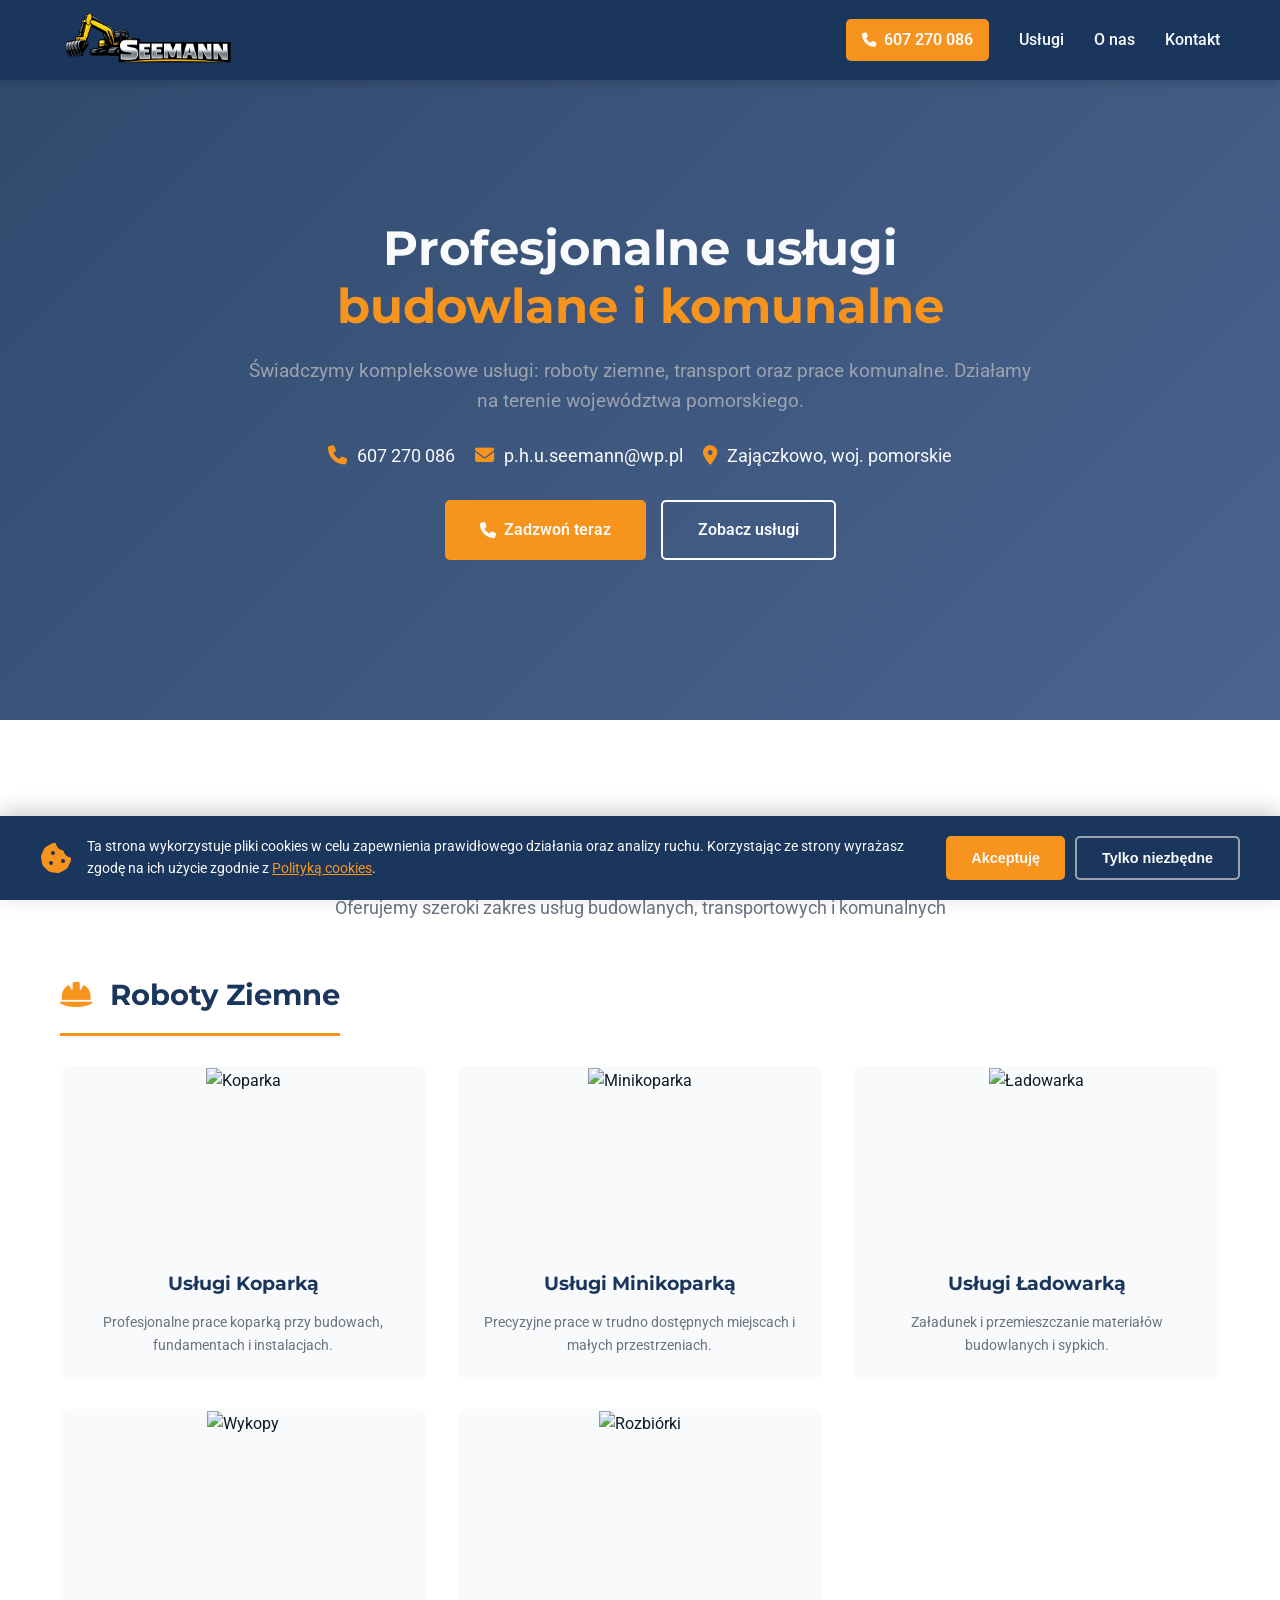
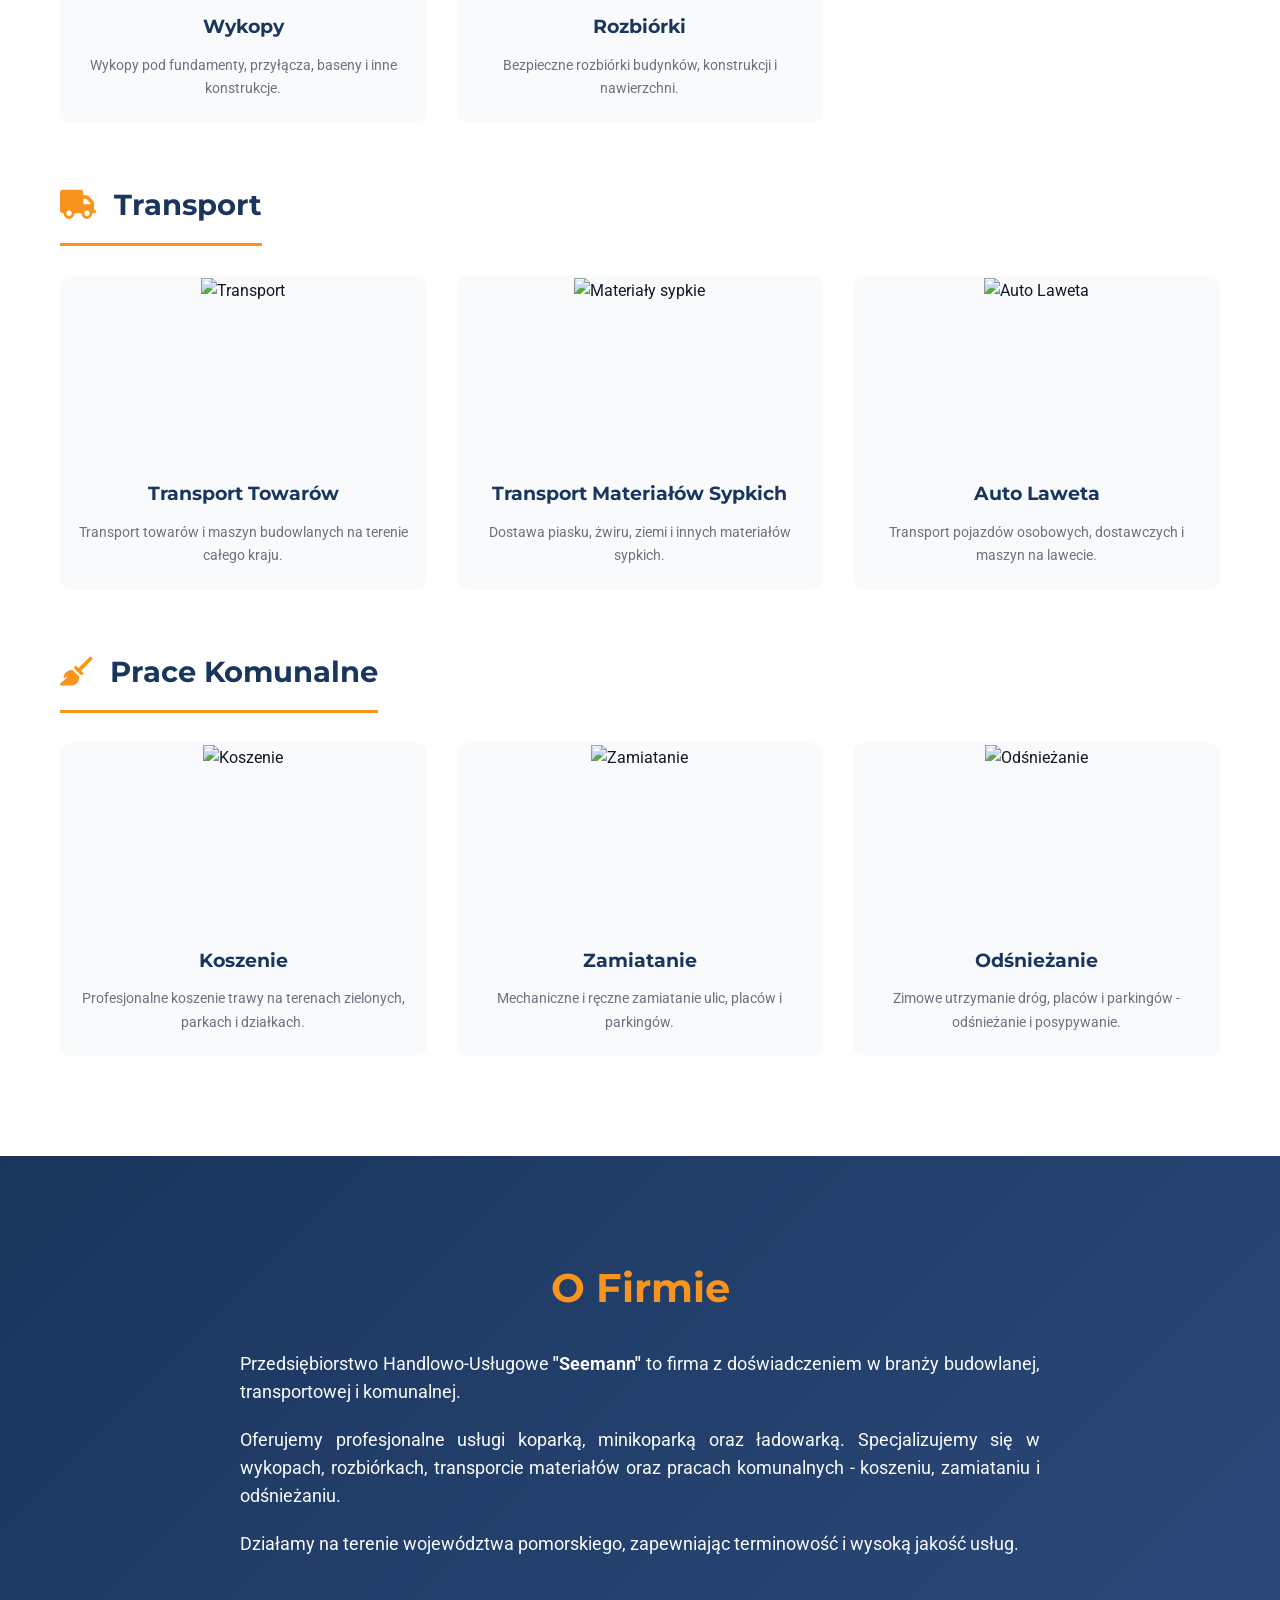
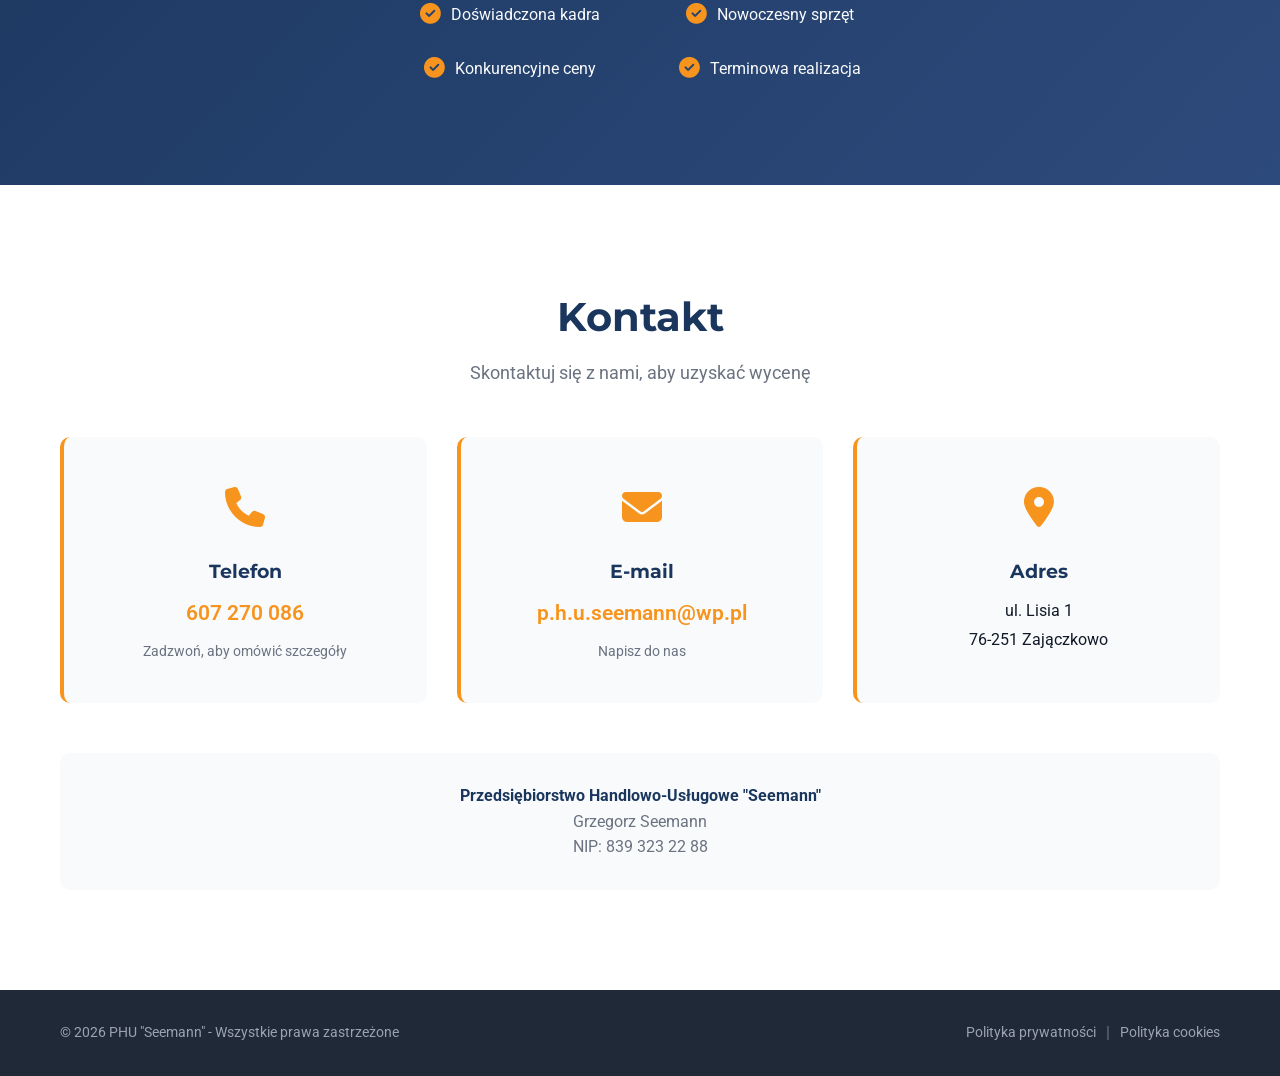
==== index.html @ 1e69f94b "Zmiana zdjęć usług komunalnych na wersje z ciągnikami, wyrównanie tekstu O firmie" ====
<!DOCTYPE html>
<html lang="pl">
<head>
    <meta charset="UTF-8">
    <meta name="viewport" content="width=device-width, initial-scale=1.0">
    <meta name="description" content="PHU Seemann - Usługi koparką, minikoparką, ładowarką. Wykopy, rozbiórki, transport, prace komunalne - koszenie, zamiatanie, odśnieżanie. Zajączkowo, woj. pomorskie.">
    <meta name="author" content="PHU Seemann Grzegorz Seemann">
    <meta name="robots" content="index, follow">
    <title>PHU Seemann - Usługi Koparką, Transport, Prace Komunalne</title>
    <link rel="stylesheet" href="style.css">
    <link rel="preconnect" href="https://fonts.googleapis.com">
    <link href="https://fonts.googleapis.com/css2?family=Roboto:wght@400;500;700&family=Montserrat:wght@600;700&display=swap" rel="stylesheet">
    <link rel="stylesheet" href="https://cdnjs.cloudflare.com/ajax/libs/font-awesome/6.5.1/css/all.min.css">
</head>
<body>
    <!-- Nagłówek -->
    <header class="header">
        <div class="container">
            <div class="header-content">
                <div class="logo">
                    <a href="index.html" class="logo-link">
                        <img src="logo.png" alt="PHU Seemann - Logo" class="logo-img">
                    </a>
                </div>
                <div class="header-right">
                    <a href="tel:+48607270086" class="header-phone">
                        <i class="fas fa-phone"></i>
                        <span>607 270 086</span>
                    </a>
                    <nav class="nav" aria-label="Nawigacja główna">
                        <a href="#uslugi">Usługi</a>
                        <a href="#o-nas">O nas</a>
                        <a href="#kontakt">Kontakt</a>
                    </nav>
                </div>
            </div>
        </div>
    </header>

    <!-- Hero Section -->
    <section class="hero">
        <div class="hero-overlay"></div>
        <div class="container">
            <div class="hero-content">
                <h2>Profesjonalne usługi<br><span>budowlane i komunalne</span></h2>
                <p>Świadczymy kompleksowe usługi: roboty ziemne, transport oraz prace komunalne. Działamy na terenie województwa pomorskiego.</p>
                
                <div class="hero-contact">
                    <a href="tel:+48607270086" class="hero-contact-item">
                        <i class="fas fa-phone"></i>
                        <span>607 270 086</span>
                    </a>
                    <a href="mailto:p.h.u.seemann@wp.pl" class="hero-contact-item">
                        <i class="fas fa-envelope"></i>
                        <span>p.h.u.seemann@wp.pl</span>
                    </a>
                    <div class="hero-contact-item">
                        <i class="fas fa-map-marker-alt"></i>
                        <span>Zajączkowo, woj. pomorskie</span>
                    </div>
                </div>
                
                <div class="hero-buttons">
                    <a href="tel:+48607270086" class="btn btn-primary"><i class="fas fa-phone"></i> Zadzwoń teraz</a>
                    <a href="#uslugi" class="btn btn-secondary">Zobacz usługi</a>
                </div>
            </div>
        </div>
    </section>

    <!-- Usługi -->
    <section id="uslugi" class="services">
        <div class="container">
            <h2 class="section-title">Nasze Usługi</h2>
            <p class="section-subtitle">Oferujemy szeroki zakres usług budowlanych, transportowych i komunalnych</p>
            
            <!-- Roboty Ziemne -->
            <div class="service-category">
                <h3 class="category-title"><i class="fas fa-hard-hat"></i> Roboty Ziemne</h3>
                <div class="services-grid">
                    <div class="service-card">
                        <div class="service-image">
                            <img src="https://images.pexels.com/photos/13931828/pexels-photo-13931828.jpeg?auto=compress&cs=tinysrgb&w=600" alt="Koparka">
                        </div>
                        <h3>Usługi Koparką</h3>
                        <p>Profesjonalne prace koparką przy budowach, fundamentach i instalacjach.</p>
                    </div>
                    
                    <div class="service-card">
                        <div class="service-image">
                            <img src="https://images.pexels.com/photos/14846286/pexels-photo-14846286.jpeg?auto=compress&cs=tinysrgb&w=600" alt="Minikoparka">
                        </div>
                        <h3>Usługi Minikoparką</h3>
                        <p>Precyzyjne prace w trudno dostępnych miejscach i małych przestrzeniach.</p>
                    </div>
                    
                    <div class="service-card">
                        <div class="service-image">
                            <img src="https://images.pexels.com/photos/5125782/pexels-photo-5125782.jpeg?auto=compress&cs=tinysrgb&w=600" alt="Ładowarka">
                        </div>
                        <h3>Usługi Ładowarką</h3>
                        <p>Załadunek i przemieszczanie materiałów budowlanych i sypkich.</p>
                    </div>
                    
                    <div class="service-card">
                        <div class="service-image">
                            <img src="https://images.pexels.com/photos/10421754/pexels-photo-10421754.jpeg?auto=compress&cs=tinysrgb&w=600" alt="Wykopy">
                        </div>
                        <h3>Wykopy</h3>
                        <p>Wykopy pod fundamenty, przyłącza, baseny i inne konstrukcje.</p>
                    </div>
                    
                    <div class="service-card">
                        <div class="service-image">
                            <img src="https://images.pexels.com/photos/20609255/pexels-photo-20609255.jpeg?auto=compress&cs=tinysrgb&w=600" alt="Rozbiórki">
                        </div>
                        <h3>Rozbiórki</h3>
                        <p>Bezpieczne rozbiórki budynków, konstrukcji i nawierzchni.</p>
                    </div>
                </div>
            </div>
            
            <!-- Transport -->
            <div class="service-category">
                <h3 class="category-title"><i class="fas fa-truck"></i> Transport</h3>
                <div class="services-grid">
                    <div class="service-card">
                        <div class="service-image">
                            <img src="https://images.pexels.com/photos/2199293/pexels-photo-2199293.jpeg?auto=compress&cs=tinysrgb&w=600" alt="Transport">
                        </div>
                        <h3>Transport Towarów</h3>
                        <p>Transport towarów i maszyn budowlanych na terenie całego kraju.</p>
                    </div>
                    
                    <div class="service-card">
                        <div class="service-image">
                            <img src="https://images.pexels.com/photos/13131000/pexels-photo-13131000.jpeg?auto=compress&cs=tinysrgb&w=600" alt="Materiały sypkie">
                        </div>
                        <h3>Transport Materiałów Sypkich</h3>
                        <p>Dostawa piasku, żwiru, ziemi i innych materiałów sypkich.</p>
                    </div>
                    
                    <div class="service-card">
                        <div class="service-image">
                            <img src="https://images.pexels.com/photos/17429097/pexels-photo-17429097.jpeg?auto=compress&cs=tinysrgb&w=600" alt="Auto Laweta">
                        </div>
                        <h3>Auto Laweta</h3>
                        <p>Transport pojazdów osobowych, dostawczych i maszyn na lawecie.</p>
                    </div>
                </div>
            </div>
            
            <!-- Prace Komunalne -->
            <div class="service-category">
                <h3 class="category-title"><i class="fas fa-broom"></i> Prace Komunalne</h3>
                <div class="services-grid">
                    <div class="service-card">
                        <div class="service-image">
                            <img src="https://images.pexels.com/photos/4372184/pexels-photo-4372184.jpeg?auto=compress&cs=tinysrgb&w=600" alt="Koszenie">
                        </div>
                        <h3>Koszenie</h3>
                        <p>Profesjonalne koszenie trawy na terenach zielonych, parkach i działkach.</p>
                    </div>
                    
                    <div class="service-card">
                        <div class="service-image">
                            <img src="https://images.pexels.com/photos/19515437/pexels-photo-19515437.jpeg?auto=compress&cs=tinysrgb&w=600" alt="Zamiatanie">
                        </div>
                        <h3>Zamiatanie</h3>
                        <p>Mechaniczne i ręczne zamiatanie ulic, placów i parkingów.</p>
                    </div>
                    
                    <div class="service-card">
                        <div class="service-image">
                            <img src="https://images.pexels.com/photos/27306433/pexels-photo-27306433.jpeg?auto=compress&cs=tinysrgb&w=600" alt="Odśnieżanie">
                        </div>
                        <h3>Odśnieżanie</h3>
                        <p>Zimowe utrzymanie dróg, placów i parkingów - odśnieżanie i posypywanie.</p>
                    </div>
                </div>
            </div>
        </div>
    </section>

    <!-- O nas -->
    <section id="o-nas" class="about">
        <div class="container">
            <div class="about-content">
                <div class="about-text">
                    <h2>O Firmie</h2>
                    <p>Przedsiębiorstwo Handlowo-Usługowe <strong>"Seemann"</strong> to firma z doświadczeniem w branży budowlanej, transportowej i komunalnej.</p>
                    <p>Oferujemy profesjonalne usługi koparką, minikoparką oraz ładowarką. Specjalizujemy się w wykopach, rozbiórkach, transporcie materiałów oraz pracach komunalnych - koszeniu, zamiataniu i odśnieżaniu.</p>
                    <p>Działamy na terenie województwa pomorskiego, zapewniając terminowość i wysoką jakość usług.</p>
                    
                    <div class="about-features">
                        <div class="feature">
                            <span class="feature-icon"><i class="fas fa-check-circle"></i></span>
                            <span>Doświadczona kadra</span>
                        </div>
                        <div class="feature">
                            <span class="feature-icon"><i class="fas fa-check-circle"></i></span>
                            <span>Nowoczesny sprzęt</span>
                        </div>
                        <div class="feature">
                            <span class="feature-icon"><i class="fas fa-check-circle"></i></span>
                            <span>Konkurencyjne ceny</span>
                        </div>
                        <div class="feature">
                            <span class="feature-icon"><i class="fas fa-check-circle"></i></span>
                            <span>Terminowa realizacja</span>
                        </div>
                    </div>
                </div>
            </div>
        </div>
    </section>

    <!-- Kontakt -->
    <section id="kontakt" class="contact">
        <div class="container">
            <h2 class="section-title">Kontakt</h2>
            <p class="section-subtitle">Skontaktuj się z nami, aby uzyskać wycenę</p>
            
            <div class="contact-grid">
                <div class="contact-card">
                    <div class="contact-icon"><i class="fas fa-phone"></i></div>
                    <h3>Telefon</h3>
                    <a href="tel:+48607270086" class="contact-link">607 270 086</a>
                    <p>Zadzwoń, aby omówić szczegóły</p>
                </div>
                
                <div class="contact-card">
                    <div class="contact-icon"><i class="fas fa-envelope"></i></div>
                    <h3>E-mail</h3>
                    <a href="mailto:p.h.u.seemann@wp.pl" class="contact-link">p.h.u.seemann@wp.pl</a>
                    <p>Napisz do nas</p>
                </div>
                
                <div class="contact-card">
                    <div class="contact-icon"><i class="fas fa-location-dot"></i></div>
                    <h3>Adres</h3>
                    <p class="contact-address">ul. Lisia 1<br>76-251 Zajączkowo</p>
                </div>
            </div>
            
            <div class="company-info">
                <p><strong>Przedsiębiorstwo Handlowo-Usługowe "Seemann"</strong><br>
                Grzegorz Seemann<br>
                NIP: 839 323 22 88</p>
            </div>
        </div>
    </section>

    <!-- Footer -->
    <footer class="footer">
        <div class="container">
            <div class="footer-content">
                <div class="footer-info">
                    <p>&copy; 2026 PHU "Seemann" - Wszystkie prawa zastrzeżone</p>
                </div>
                <div class="footer-links">
                    <a href="polityka-prywatnosci.html">Polityka prywatności</a>
                    <span class="footer-divider">|</span>
                    <a href="polityka-prywatnosci.html#cookies">Polityka cookies</a>
                </div>
            </div>
        </div>
    </footer>

    <!-- Cookie Banner -->
    <div id="cookie-banner" class="cookie-banner" role="dialog" aria-label="Informacja o plikach cookies">
        <div class="cookie-content">
            <div class="cookie-text">
                <i class="fas fa-cookie-bite"></i>
                <p>Ta strona wykorzystuje pliki cookies w celu zapewnienia prawidłowego działania oraz analizy ruchu. Korzystając ze strony wyrażasz zgodę na ich użycie zgodnie z <a href="polityka-prywatnosci.html#cookies">Polityką cookies</a>.</p>
            </div>
            <div class="cookie-buttons">
                <button id="cookie-accept" class="cookie-btn cookie-accept">Akceptuję</button>
                <button id="cookie-reject" class="cookie-btn cookie-reject">Tylko niezbędne</button>
            </div>
        </div>
    </div>

    <script>
        // Cookie Banner
        (function() {
            const banner = document.getElementById('cookie-banner');
            const acceptBtn = document.getElementById('cookie-accept');
            const rejectBtn = document.getElementById('cookie-reject');
            
            // Sprawdź czy użytkownik już wyraził zgodę
            if (!localStorage.getItem('cookieConsent')) {
                banner.style.display = 'flex';
            }
            
            acceptBtn.addEventListener('click', function() {
                localStorage.setItem('cookieConsent', 'accepted');
                banner.style.display = 'none';
            });
            
            rejectBtn.addEventListener('click', function() {
                localStorage.setItem('cookieConsent', 'rejected');
                banner.style.display = 'none';
            });
        })();
    </script>
</body>
</html>
---- style.css ----
/* ===== ZMIENNE KOLORÓW ===== */
:root {
    --primary: #F7941D;         /* Pomarańczowy - maszyny budowlane */
    --primary-dark: #E07B00;
    --secondary: #1A365D;       /* Ciemny granat - profesjonalizm */
    --secondary-light: #2D4A7C;
    --dark: #1F2937;
    --gray: #6B7280;
    --gray-light: #9CA3AF;
    --bg-light: #F8FAFC;
    --bg-white: #FFFFFF;
    --text-dark: #111827;
    --text-light: #F9FAFB;
}

/* ===== RESET I PODSTAWY ===== */
* {
    margin: 0;
    padding: 0;
    box-sizing: border-box;
}

html {
    scroll-behavior: smooth;
}

body {
    font-family: 'Roboto', sans-serif;
    color: var(--text-dark);
    line-height: 1.6;
    background-color: var(--bg-light);
}

.container {
    max-width: 1200px;
    margin: 0 auto;
    padding: 0 20px;
}

/* ===== NAGŁÓWEK ===== */
.header {
    background: var(--secondary);
    padding: 10px 0;
    position: fixed;
    width: 100%;
    top: 0;
    z-index: 1000;
    box-shadow: 0 2px 10px rgba(0,0,0,0.2);
}

.header-content {
    display: flex;
    justify-content: space-between;
    align-items: center;
}

.logo {
    display: flex;
    align-items: center;
}

.logo-link {
    display: flex;
    align-items: center;
    text-decoration: none;
}

.logo-img {
    height: 60px;
    width: auto;
    transition: transform 0.3s;
}

.logo-img:hover {
    transform: scale(1.03);
}

.logo-text h1 {
    font-family: 'Montserrat', sans-serif;
    font-size: 1.5rem;
    color: var(--primary);
    font-weight: 700;
}

.logo-text p {
    font-size: 0.8rem;
    color: var(--gray-light);
}

.header-right {
    display: flex;
    align-items: center;
    gap: 30px;
}

.header-phone {
    display: flex;
    align-items: center;
    gap: 8px;
    background: var(--primary);
    color: var(--text-light);
    padding: 8px 16px;
    border-radius: 5px;
    text-decoration: none;
    font-weight: 600;
    font-size: 1rem;
    transition: background 0.3s, transform 0.3s;
}

.header-phone:hover {
    background: var(--primary-dark);
    transform: scale(1.02);
}

.header-phone i {
    font-size: 0.9rem;
}

.nav {
    display: flex;
    gap: 30px;
}

.nav a {
    color: var(--text-light);
    text-decoration: none;
    font-weight: 500;
    transition: color 0.3s;
}

.nav a:hover {
    color: var(--primary);
}

/* ===== HERO SECTION ===== */
.hero {
    background: linear-gradient(135deg, var(--secondary) 0%, var(--secondary-light) 100%);
    background-image: url('https://images.pexels.com/photos/13931828/pexels-photo-13931828.jpeg?auto=compress&cs=tinysrgb&w=1920');
    background-size: cover;
    background-position: center;
    background-attachment: fixed;
    padding: 160px 0 100px;
    min-height: 80vh;
    display: flex;
    align-items: center;
    position: relative;
}

.hero-overlay {
    position: absolute;
    top: 0;
    left: 0;
    right: 0;
    bottom: 0;
    background: linear-gradient(135deg, rgba(26, 54, 93, 0.9) 0%, rgba(45, 74, 124, 0.85) 100%);
}

.hero-content {
    max-width: 800px;
    margin: 0 auto;
    text-align: center;
    position: relative;
    z-index: 1;
}

.hero h2 {
    font-family: 'Montserrat', sans-serif;
    font-size: 3rem;
    color: var(--text-light);
    margin-bottom: 20px;
    line-height: 1.2;
}

.hero h2 span {
    color: var(--primary);
}

.hero p {
    font-size: 1.2rem;
    color: var(--gray-light);
    margin-bottom: 25px;
}

.hero-contact {
    display: flex;
    flex-wrap: wrap;
    gap: 20px;
    margin-bottom: 30px;
    justify-content: center;
}

.hero-contact-item {
    display: flex;
    align-items: center;
    gap: 10px;
    color: var(--text-light);
    text-decoration: none;
    font-size: 1.1rem;
    transition: color 0.3s;
}

.hero-contact-item:hover {
    color: var(--primary);
}

.hero-contact-item i {
    color: var(--primary);
    font-size: 1.2rem;
}

.hero-buttons {
    display: flex;
    gap: 15px;
    flex-wrap: wrap;
    justify-content: center;
}

.btn {
    display: inline-flex;
    align-items: center;
    gap: 8px;
    padding: 15px 35px;
    font-size: 1rem;
    font-weight: 600;
    text-decoration: none;
    border-radius: 5px;
    transition: all 0.3s;
}

.btn-primary {
    background: var(--primary);
    color: var(--text-light);
}

.btn-primary:hover {
    background: var(--primary-dark);
    transform: translateY(-2px);
}

.btn-secondary {
    background: transparent;
    border: 2px solid var(--text-light);
    color: var(--text-light);
}

.btn-secondary:hover {
    background: var(--text-light);
    color: var(--secondary);
}

/* ===== SEKCJE WSPÓLNE ===== */
.section-title {
    font-family: 'Montserrat', sans-serif;
    font-size: 2.5rem;
    color: var(--secondary);
    text-align: center;
    margin-bottom: 10px;
}

.section-subtitle {
    text-align: center;
    color: var(--gray);
    font-size: 1.1rem;
    margin-bottom: 50px;
}

/* ===== USŁUGI ===== */
.services {
    padding: 100px 0;
    background: var(--bg-white);
}

.service-category {
    margin-bottom: 60px;
}

.service-category:last-child {
    margin-bottom: 0;
}

.category-title {
    font-family: 'Montserrat', sans-serif;
    font-size: 1.8rem;
    color: var(--secondary);
    margin-bottom: 30px;
    padding-bottom: 15px;
    border-bottom: 3px solid var(--primary);
    display: inline-block;
}

.category-title i {
    color: var(--primary);
    margin-right: 10px;
}

.services-grid {
    display: grid;
    grid-template-columns: repeat(auto-fit, minmax(280px, 1fr));
    gap: 30px;
}

.service-card {
    background: var(--bg-light);
    border-radius: 10px;
    text-align: center;
    transition: all 0.3s;
    border: 2px solid transparent;
    overflow: hidden;
}

.service-image {
    width: 100%;
    height: 180px;
    overflow: hidden;
}

.service-image img {
    width: 100%;
    height: 100%;
    object-fit: cover;
    transition: transform 0.4s;
}

.service-card:hover .service-image img {
    transform: scale(1.1);
}

.service-card-content {
    padding: 30px 25px;
}

.service-card:hover {
    transform: translateY(-5px);
    border-color: var(--primary);
    box-shadow: 0 10px 30px rgba(0,0,0,0.1);
}

.service-card h3 {
    font-family: 'Montserrat', sans-serif;
    font-size: 1.2rem;
    color: var(--secondary);
    margin-bottom: 12px;
    margin-top: 20px;
}

.service-card p {
    color: var(--gray);
    font-size: 0.9rem;
    padding: 0 15px 20px;
}

/* ===== O NAS ===== */
.about {
    padding: 100px 0;
    background: linear-gradient(135deg, var(--secondary) 0%, var(--secondary-light) 100%);
}

.about-content {
    max-width: 800px;
    margin: 0 auto;
}

.about-text h2 {
    font-family: 'Montserrat', sans-serif;
    font-size: 2.5rem;
    color: var(--primary);
    margin-bottom: 30px;
    text-align: center;
}

.about-text p {
    color: var(--text-light);
    font-size: 1.1rem;
    margin-bottom: 20px;
    text-align: justify;
}

.about-features {
    display: grid;
    grid-template-columns: repeat(2, 1fr);
    gap: 20px;
    margin-top: 40px;
    justify-content: center;
    max-width: 500px;
    margin-left: auto;
    margin-right: auto;
}

.feature {
    display: flex;
    align-items: center;
    justify-content: center;
    gap: 10px;
    color: var(--text-light);
    font-size: 1rem;
}

.feature-icon {
    color: var(--primary);
    font-size: 1.3rem;
    font-weight: bold;
}

/* ===== KONTAKT ===== */
.contact {
    padding: 100px 0;
    background: var(--bg-white);
}

.contact-grid {
    display: grid;
    grid-template-columns: repeat(auto-fit, minmax(280px, 1fr));
    gap: 30px;
    margin-bottom: 50px;
}

.contact-card {
    background: var(--bg-light);
    padding: 40px 30px;
    border-radius: 10px;
    text-align: center;
    border-left: 4px solid var(--primary);
}

.contact-icon {
    font-size: 2.5rem;
    margin-bottom: 15px;
    color: var(--primary);
}

.contact-card h3 {
    font-family: 'Montserrat', sans-serif;
    font-size: 1.2rem;
    color: var(--secondary);
    margin-bottom: 10px;
}

.contact-link {
    font-size: 1.3rem;
    color: var(--primary);
    text-decoration: none;
    font-weight: 600;
    display: block;
    margin-bottom: 10px;
}

.contact-link:hover {
    color: var(--primary-dark);
}

.contact-card p {
    color: var(--gray);
    font-size: 0.9rem;
}

.contact-address {
    font-size: 1rem !important;
    color: var(--text-dark) !important;
    line-height: 1.8;
}

.company-info {
    text-align: center;
    padding: 30px;
    background: var(--bg-light);
    border-radius: 10px;
    color: var(--gray);
}

.company-info strong {
    color: var(--secondary);
}

/* ===== FOOTER ===== */
.footer {
    background: var(--dark);
    padding: 30px 0;
}

.footer-content {
    display: flex;
    justify-content: space-between;
    align-items: center;
    flex-wrap: wrap;
    gap: 15px;
}

.footer-info p {
    color: var(--gray-light);
    font-size: 0.9rem;
    margin: 0;
}

.footer-links {
    display: flex;
    align-items: center;
    gap: 10px;
}

.footer-links a {
    color: var(--gray-light);
    text-decoration: none;
    font-size: 0.85rem;
    transition: color 0.3s;
}

.footer-links a:hover {
    color: var(--primary);
}

.footer-divider {
    color: var(--gray);
}

/* ===== COOKIE BANNER ===== */
.cookie-banner {
    display: none;
    position: fixed;
    bottom: 0;
    left: 0;
    right: 0;
    background: var(--secondary);
    padding: 20px;
    z-index: 9999;
    box-shadow: 0 -5px 20px rgba(0,0,0,0.2);
}

.cookie-content {
    max-width: 1200px;
    margin: 0 auto;
    display: flex;
    align-items: center;
    justify-content: space-between;
    gap: 20px;
    flex-wrap: wrap;
}

.cookie-text {
    display: flex;
    align-items: center;
    gap: 15px;
    flex: 1;
}

.cookie-text i {
    font-size: 2rem;
    color: var(--primary);
}

.cookie-text p {
    color: var(--text-light);
    font-size: 0.9rem;
    margin: 0;
    line-height: 1.5;
}

.cookie-text a {
    color: var(--primary);
    text-decoration: underline;
}

.cookie-buttons {
    display: flex;
    gap: 10px;
}

.cookie-btn {
    padding: 12px 25px;
    border: none;
    border-radius: 5px;
    cursor: pointer;
    font-weight: 600;
    font-size: 0.9rem;
    transition: all 0.3s;
}

.cookie-accept {
    background: var(--primary);
    color: var(--text-light);
}

.cookie-accept:hover {
    background: var(--primary-dark);
}

.cookie-reject {
    background: transparent;
    border: 2px solid var(--gray-light);
    color: var(--text-light);
}

.cookie-reject:hover {
    background: var(--gray-light);
    color: var(--secondary);
}

/* ===== RESPONSYWNOŚĆ ===== */
@media (max-width: 768px) {
    .header-content {
        flex-direction: column;
        gap: 10px;
    }
    
    .header-right {
        flex-direction: column;
        gap: 10px;
    }
    
    .header-phone {
        padding: 6px 12px;
        font-size: 0.9rem;
    }
    
    .nav {
        gap: 20px;
    }
    
    .hero {
        padding: 140px 0 80px;
        min-height: auto;
        background-attachment: scroll;
    }
    
    .hero h2 {
        font-size: 2rem;
    }
    
    .hero p {
        font-size: 1rem;
    }
    
    .hero-contact {
        flex-direction: column;
        gap: 12px;
    }
    
    .hero-contact-item {
        font-size: 1rem;
    }
    
    .hero-buttons {
        flex-direction: column;
    }
    
    .hero-buttons .btn {
        width: 100%;
        justify-content: center;
    }
    
    .section-title {
        font-size: 2rem;
    }
    
    .about-features {
        grid-template-columns: 1fr;
    }
    
    .btn {
        display: flex;
        text-align: center;
        margin-right: 0;
    }
    
    .service-image {
        height: 150px;
    }
    
    .footer-content {
        flex-direction: column;
        text-align: center;
    }
    
    .cookie-content {
        flex-direction: column;
        text-align: center;
    }
    
    .cookie-text {
        flex-direction: column;
    }
    
    .cookie-buttons {
        width: 100%;
        flex-direction: column;
    }
    
    .cookie-btn {
        width: 100%;
    }
}

@media (max-width: 480px) {
    .logo-img {
        height: 45px;
    }
    
    .nav a {
        font-size: 0.9rem;
    }
    
    .services-grid {
        grid-template-columns: repeat(2, 1fr);
        gap: 10px;
    }
    
    .service-card {
        padding: 10px;
    }
    
    .service-card h3 {
        font-size: 0.9rem;
        margin-top: 10px;
        margin-bottom: 5px;
    }
    
    .service-card p {
        font-size: 0.75rem;
        line-height: 1.4;
    }
    
    .service-image {
        height: 100px;
    }
    
    .category-title {
        font-size: 1.3rem;
    }
    
    .contact-card {
        padding: 30px 20px;
    }
}

/* ===== STRONA POLITYKI PRYWATNOŚCI ===== */
.policy-page {
    padding-top: 100px;
}

.policy-content {
    max-width: 900px;
    margin: 0 auto;
    padding: 60px 20px;
}

.policy-content h1 {
    font-family: 'Montserrat', sans-serif;
    font-size: 2.5rem;
    color: var(--secondary);
    margin-bottom: 30px;
}

.policy-content h2 {
    font-family: 'Montserrat', sans-serif;
    font-size: 1.5rem;
    color: var(--secondary);
    margin: 40px 0 20px;
    padding-top: 20px;
    border-top: 1px solid var(--gray-light);
}

.policy-content h2:first-of-type {
    border-top: none;
    margin-top: 20px;
}

.policy-content p,
.policy-content li {
    color: var(--gray);
    line-height: 1.8;
    margin-bottom: 15px;
}

.policy-content ul {
    padding-left: 25px;
    margin-bottom: 20px;
}

.policy-content a {
    color: var(--primary);
}

.policy-content strong {
    color: var(--text-dark);
}

.back-link {
    display: inline-flex;
    align-items: center;
    gap: 8px;
    color: var(--primary);
    text-decoration: none;
    font-weight: 500;
    margin-bottom: 30px;
}

.back-link:hover {
    color: var(--primary-dark);
}
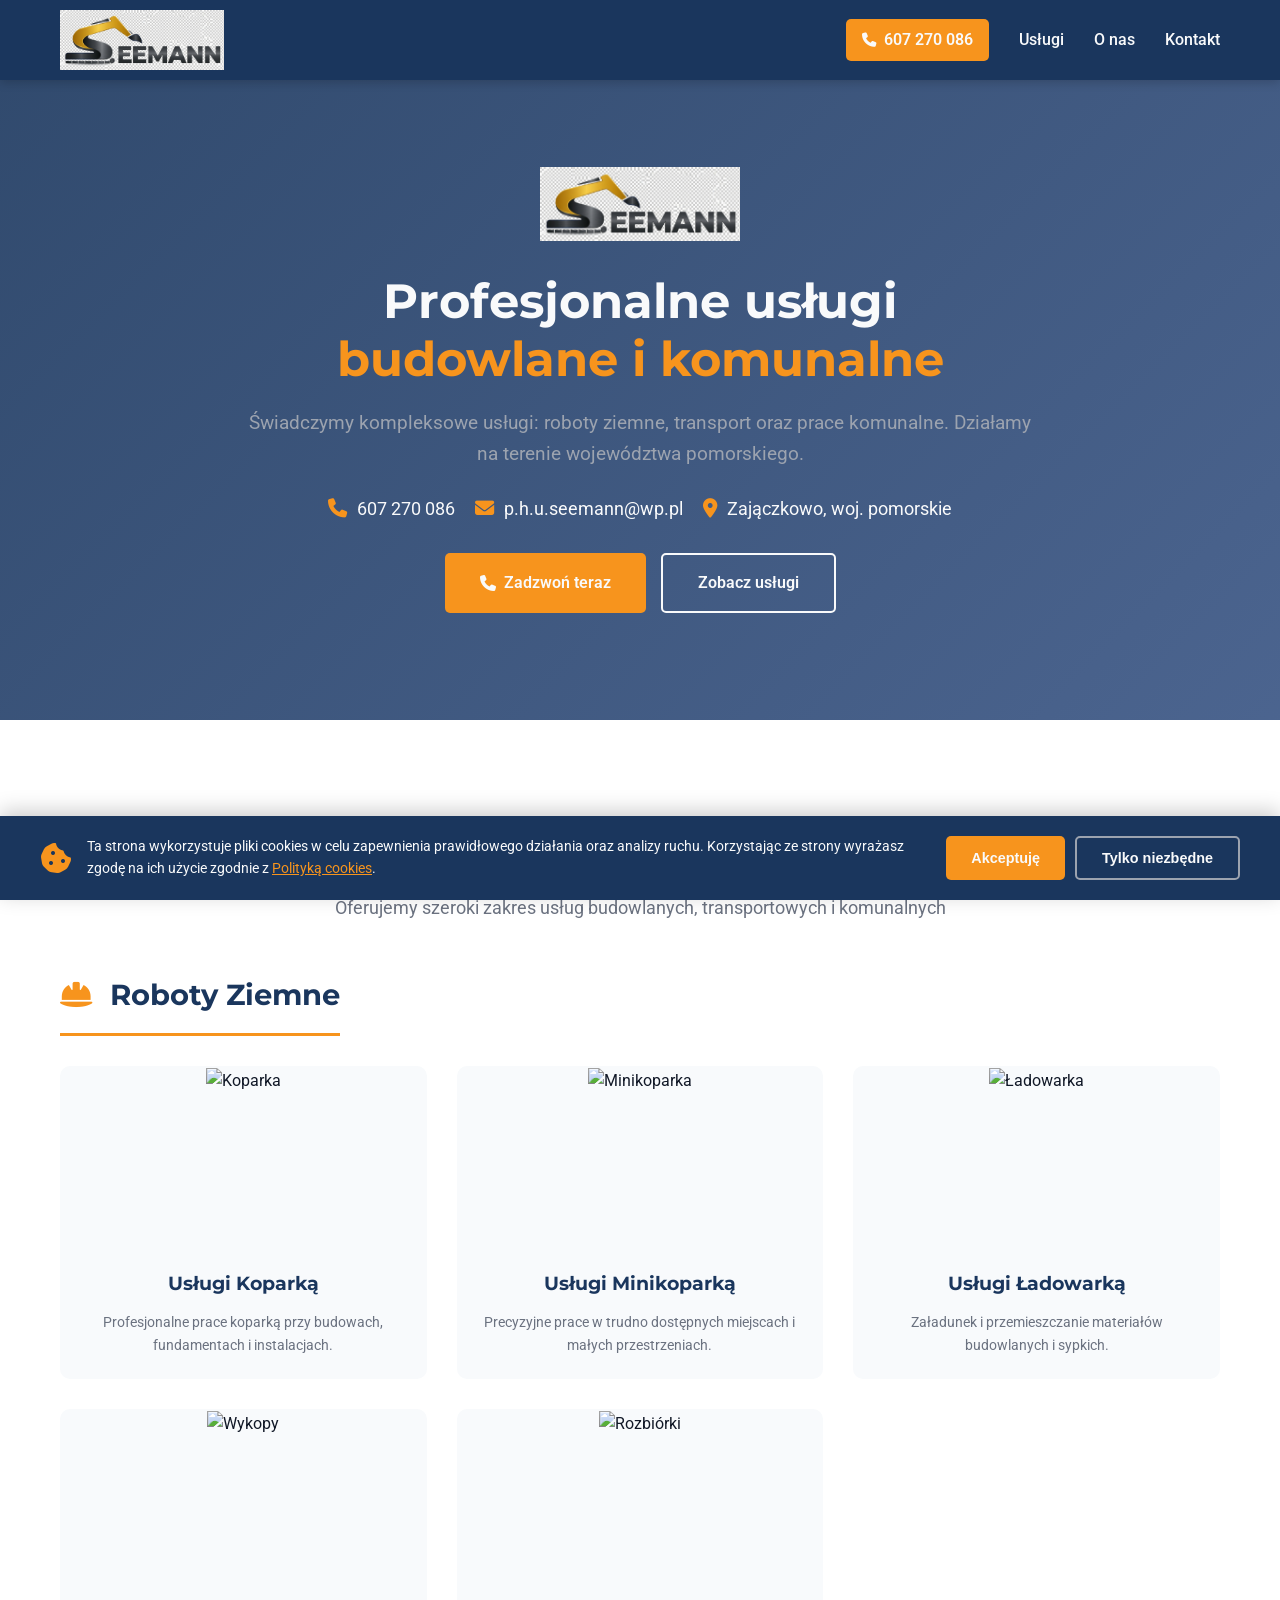
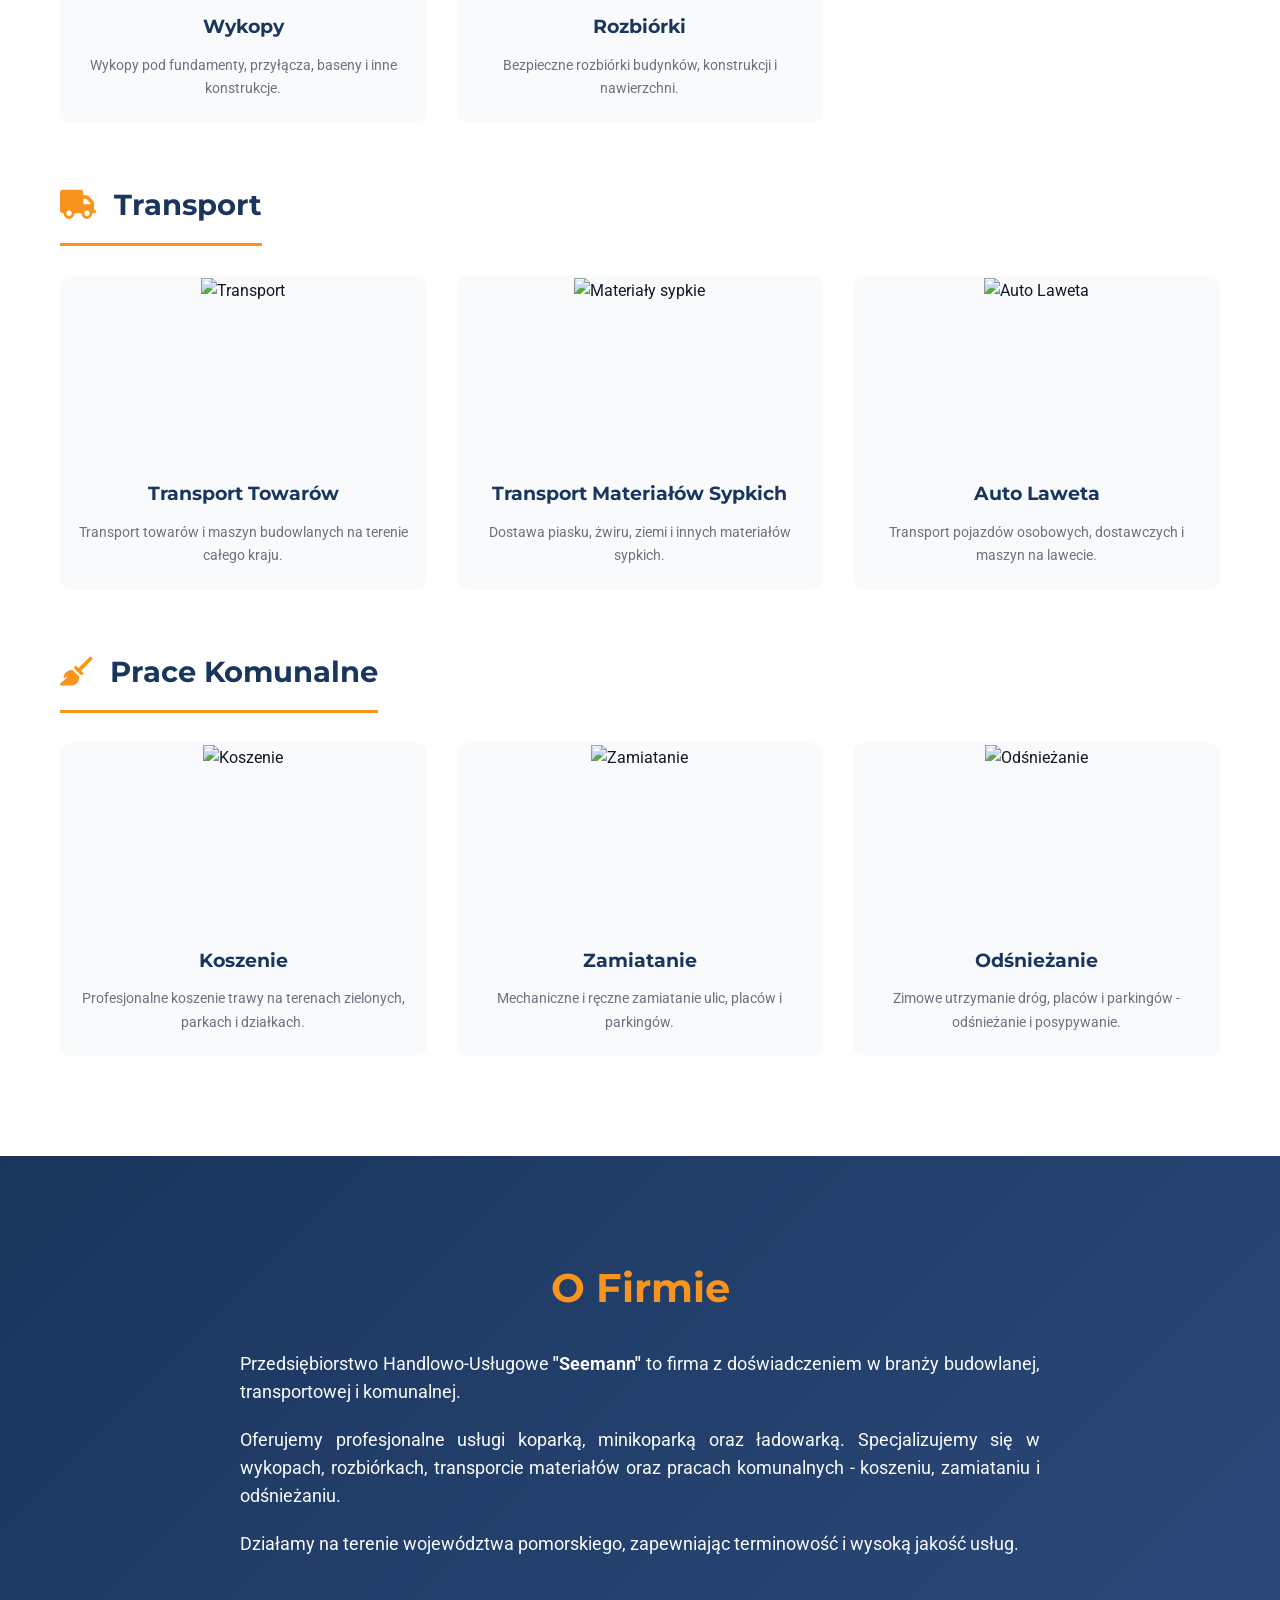
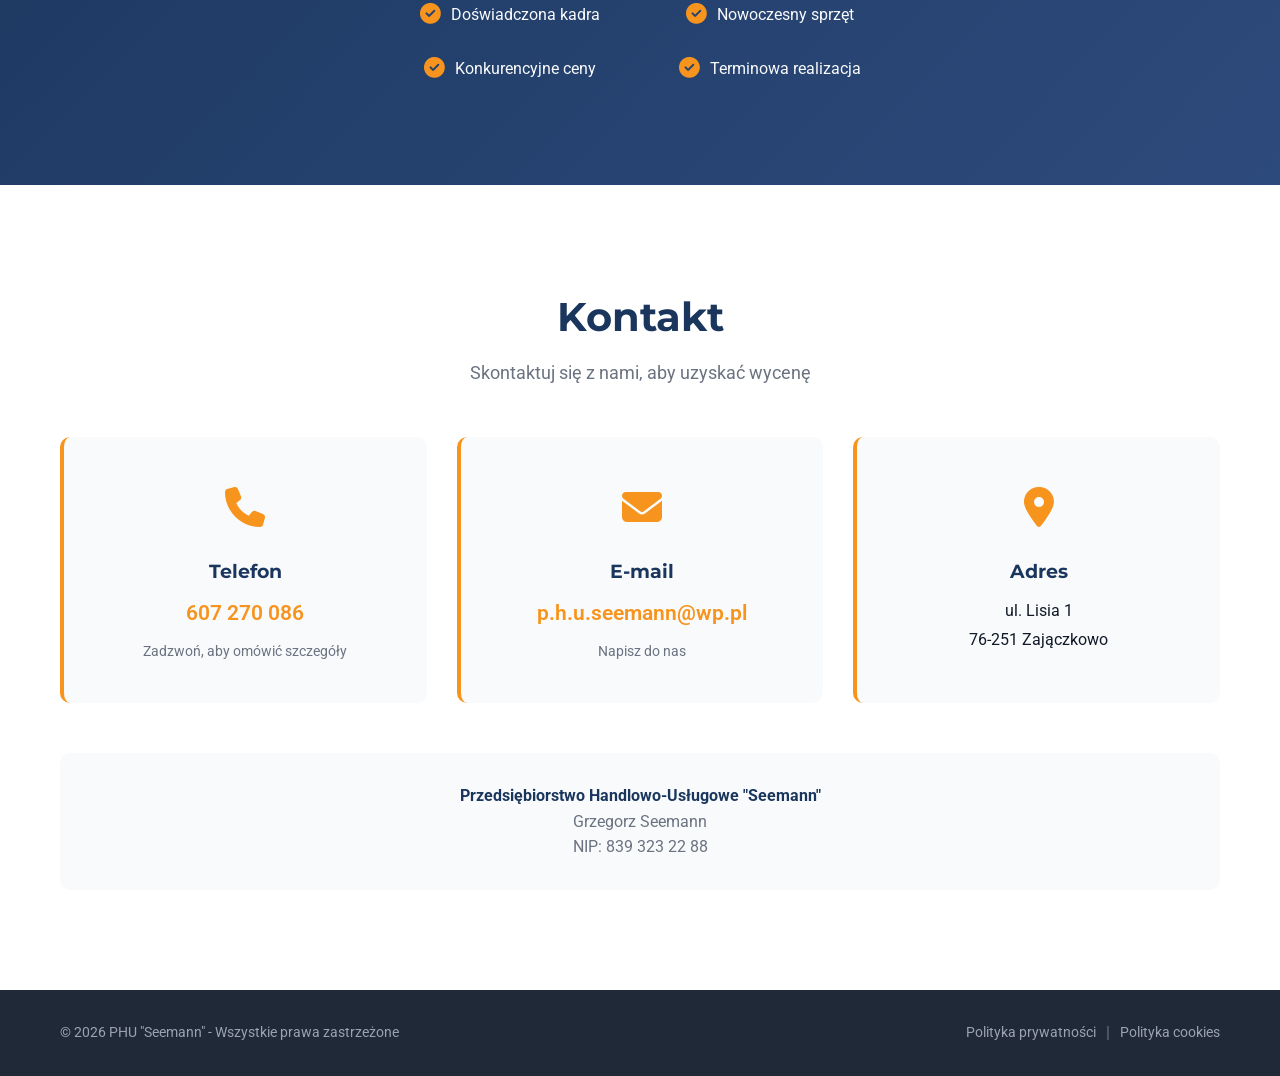
==== commit 457d8bbd: "Zmiana logo na logo2, dodanie logo w hero" ====
--- a/index.html
+++ b/index.html
@@ -19,7 +19,7 @@
             <div class="header-content">
                 <div class="logo">
                     <a href="index.html" class="logo-link">
-                        <img src="logo.png" alt="PHU Seemann - Logo" class="logo-img">
+                        <img src="logo 2.png" alt="PHU Seemann - Logo" class="logo-img">
                     </a>
                 </div>
                 <div class="header-right">
@@ -42,6 +42,7 @@
         <div class="hero-overlay"></div>
         <div class="container">
             <div class="hero-content">
+                <img src="logo 2.png" alt="PHU Seemann" class="hero-logo">
                 <h2>Profesjonalne usługi<br><span>budowlane i komunalne</span></h2>
                 <p>Świadczymy kompleksowe usługi: roboty ziemne, transport oraz prace komunalne. Działamy na terenie województwa pomorskiego.</p>
                 
--- a/style.css
+++ b/style.css
@@ -163,6 +163,12 @@
     z-index: 1;
 }
 
+.hero-logo {
+    max-width: 200px;
+    height: auto;
+    margin-bottom: 25px;
+}
+
 .hero h2 {
     font-family: 'Montserrat', sans-serif;
     font-size: 3rem;
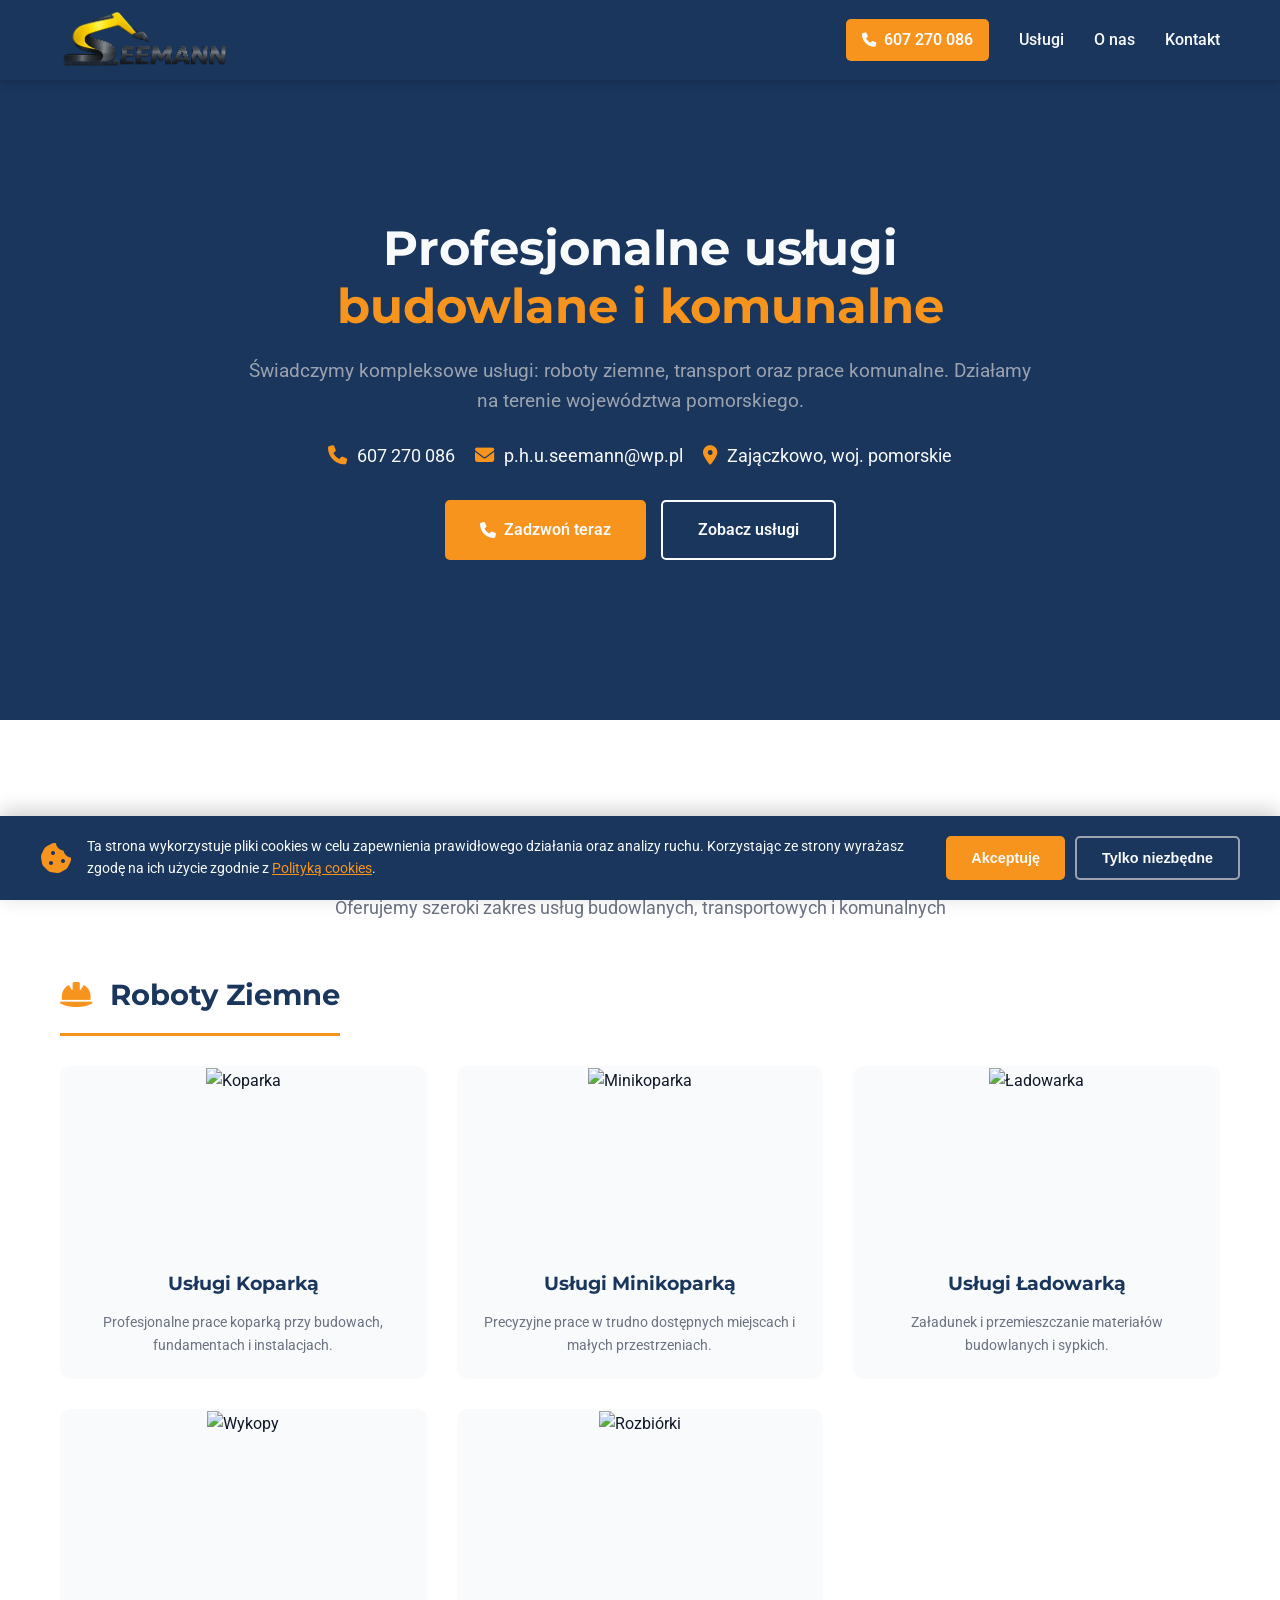
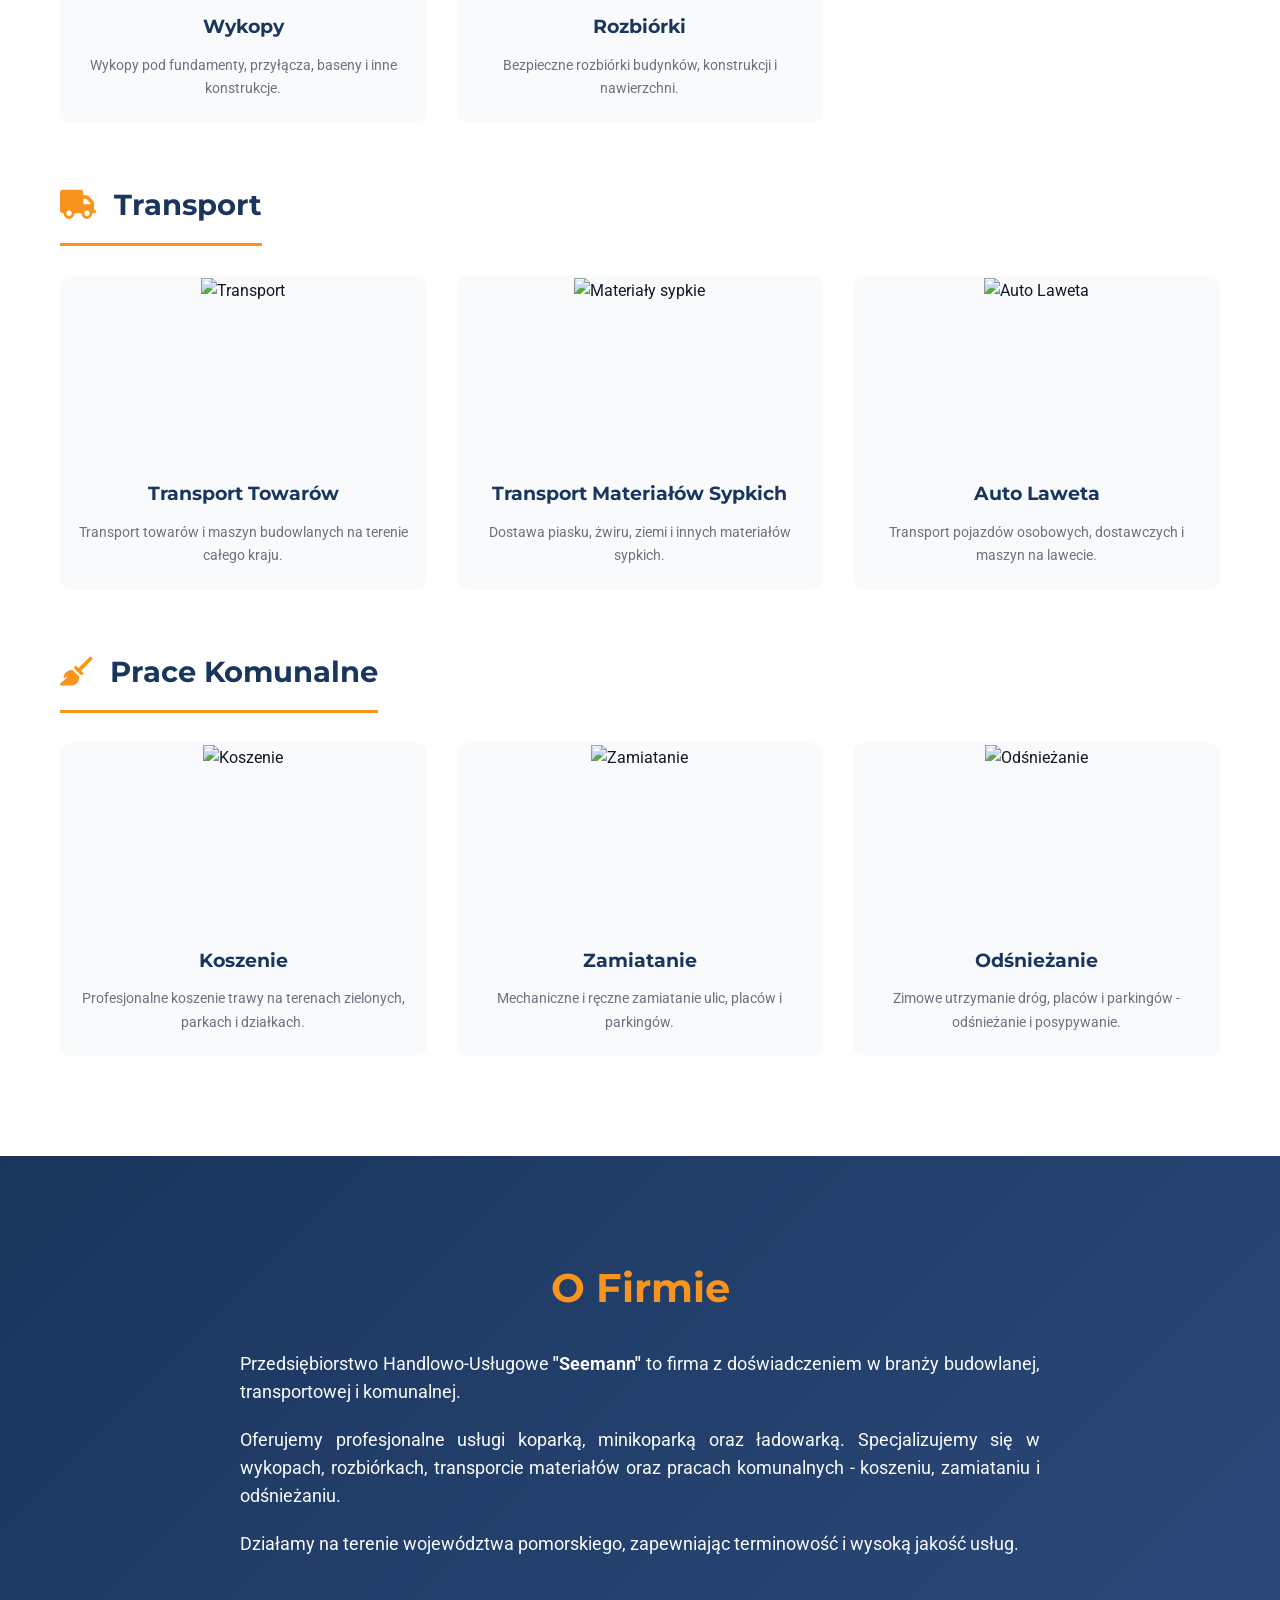
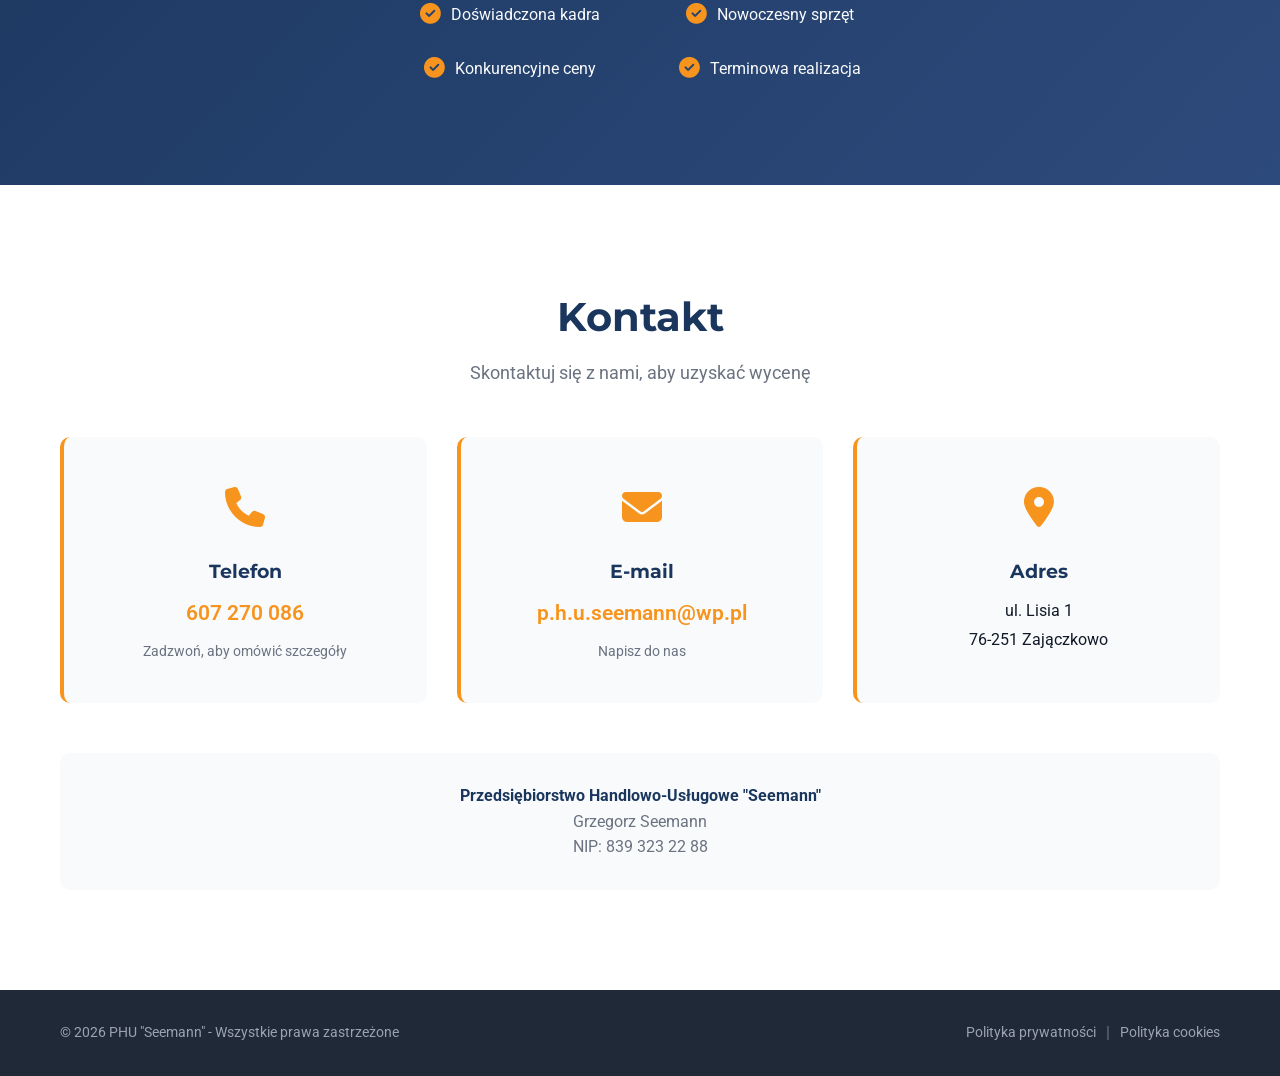
==== commit 3116c1e6: "Usunięcie tła i logo z hero" ====
--- a/index.html
+++ b/index.html
@@ -42,7 +42,6 @@
         <div class="hero-overlay"></div>
         <div class="container">
             <div class="hero-content">
-                <img src="logo 2.png" alt="PHU Seemann" class="hero-logo">
                 <h2>Profesjonalne usługi<br><span>budowlane i komunalne</span></h2>
                 <p>Świadczymy kompleksowe usługi: roboty ziemne, transport oraz prace komunalne. Działamy na terenie województwa pomorskiego.</p>
                 
--- a/style.css
+++ b/style.css
@@ -134,11 +134,7 @@
 
 /* ===== HERO SECTION ===== */
 .hero {
-    background: linear-gradient(135deg, var(--secondary) 0%, var(--secondary-light) 100%);
-    background-image: url('https://images.pexels.com/photos/13931828/pexels-photo-13931828.jpeg?auto=compress&cs=tinysrgb&w=1920');
-    background-size: cover;
-    background-position: center;
-    background-attachment: fixed;
+    background-color: var(--secondary);
     padding: 160px 0 100px;
     min-height: 80vh;
     display: flex;
@@ -147,12 +143,7 @@
 }
 
 .hero-overlay {
-    position: absolute;
-    top: 0;
-    left: 0;
-    right: 0;
-    bottom: 0;
-    background: linear-gradient(135deg, rgba(26, 54, 93, 0.9) 0%, rgba(45, 74, 124, 0.85) 100%);
+    display: none;
 }
 
 .hero-content {
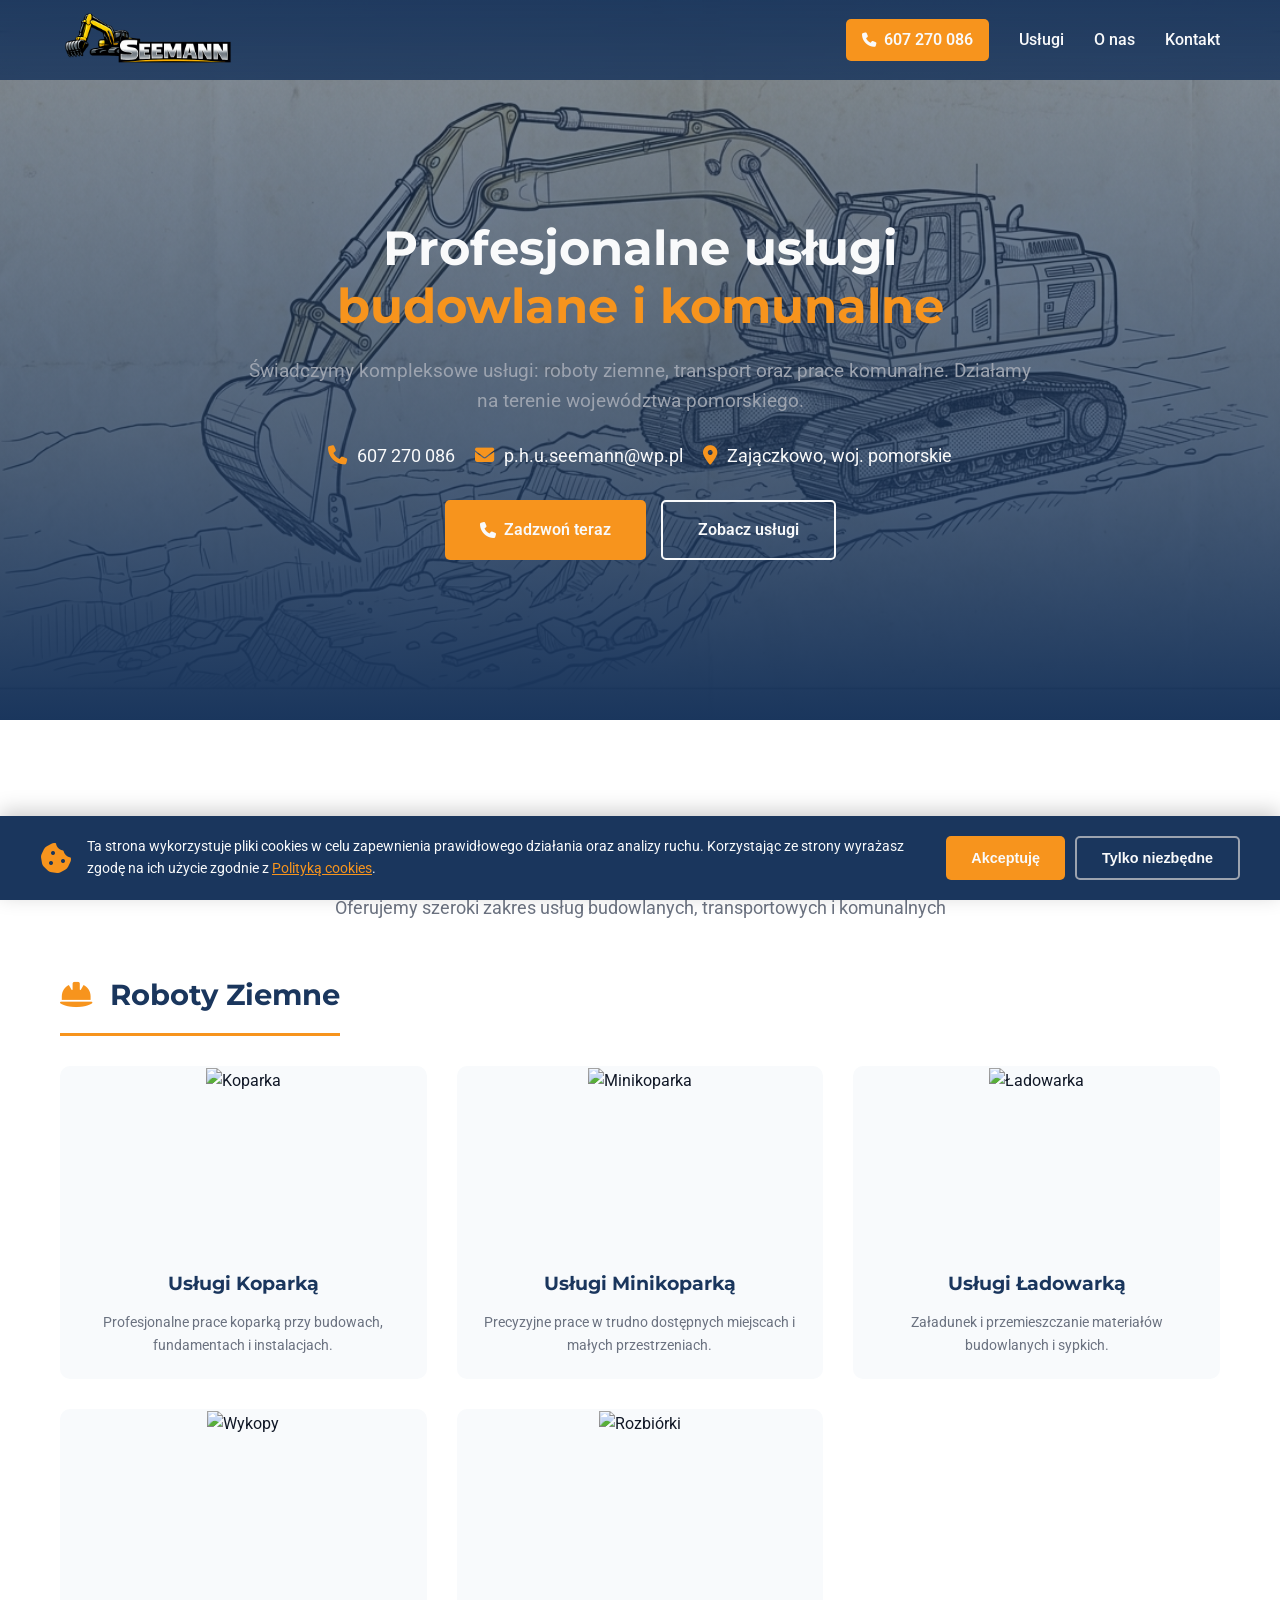
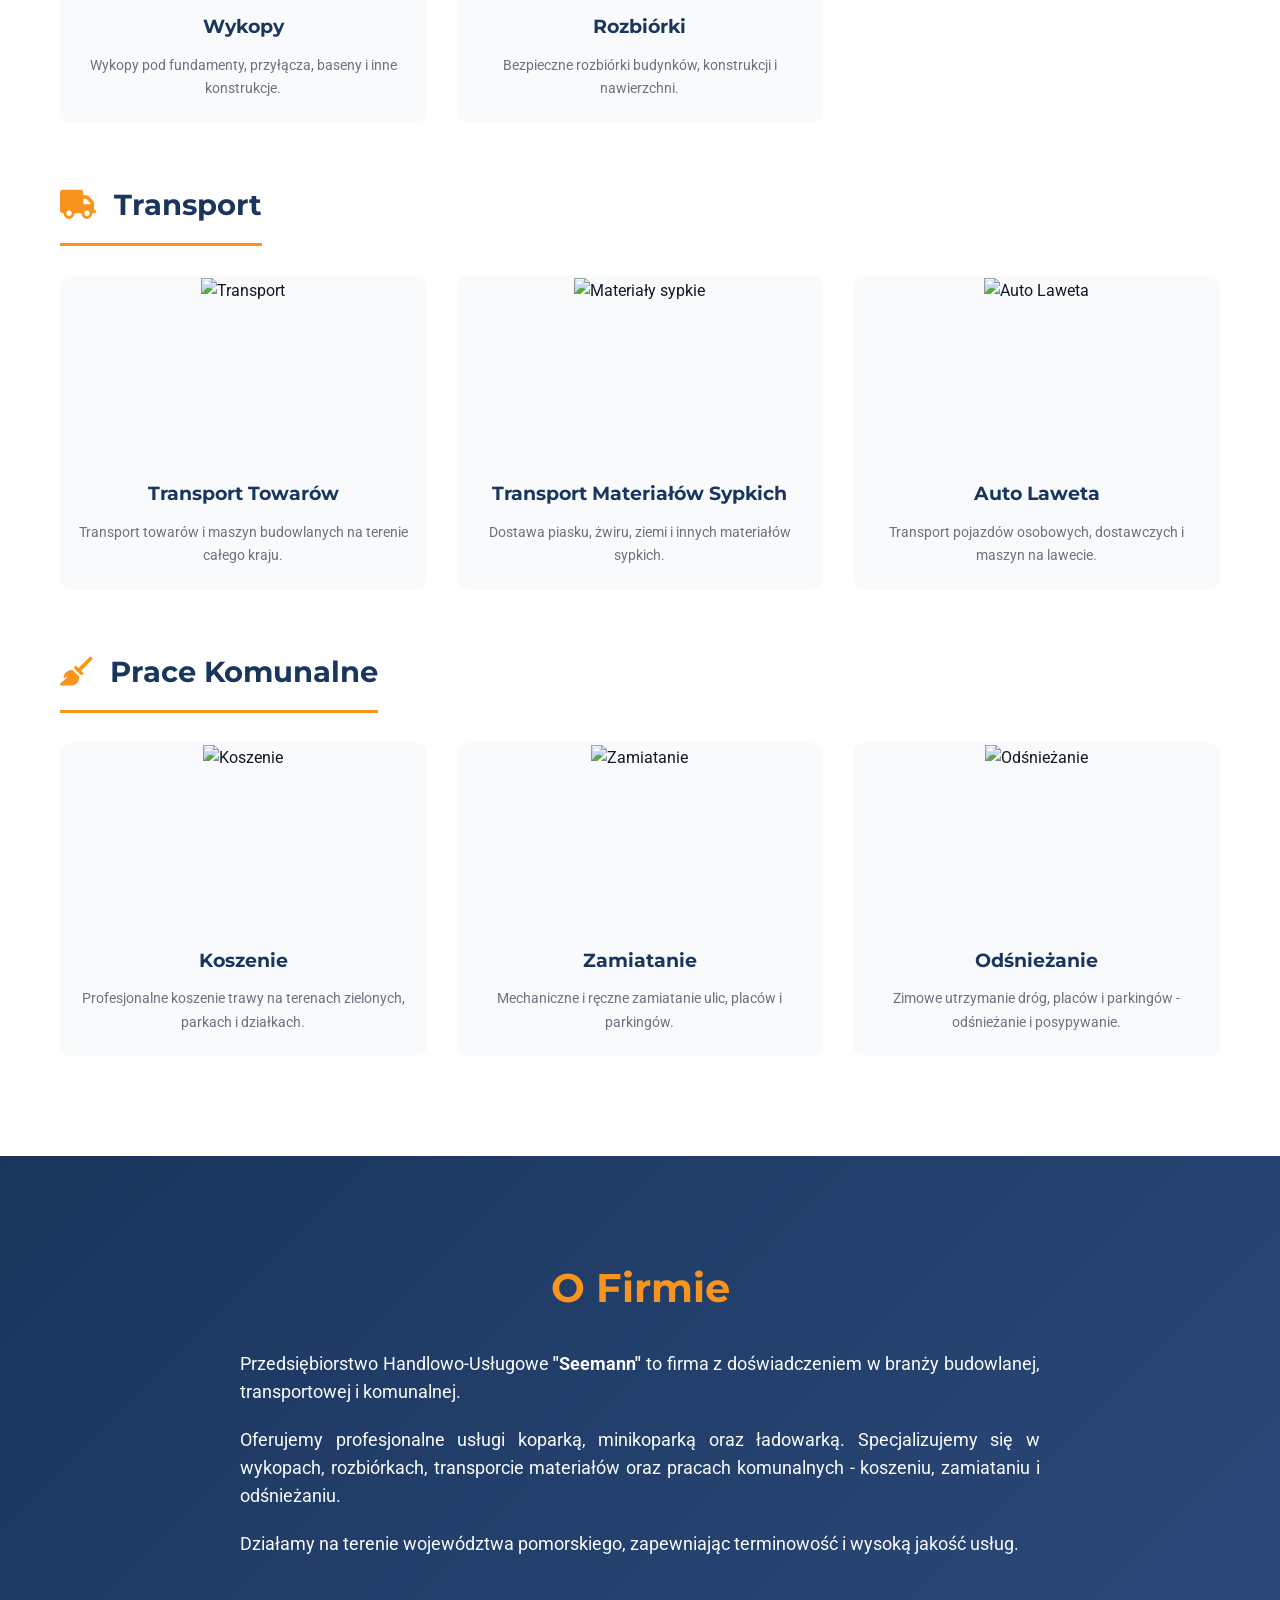
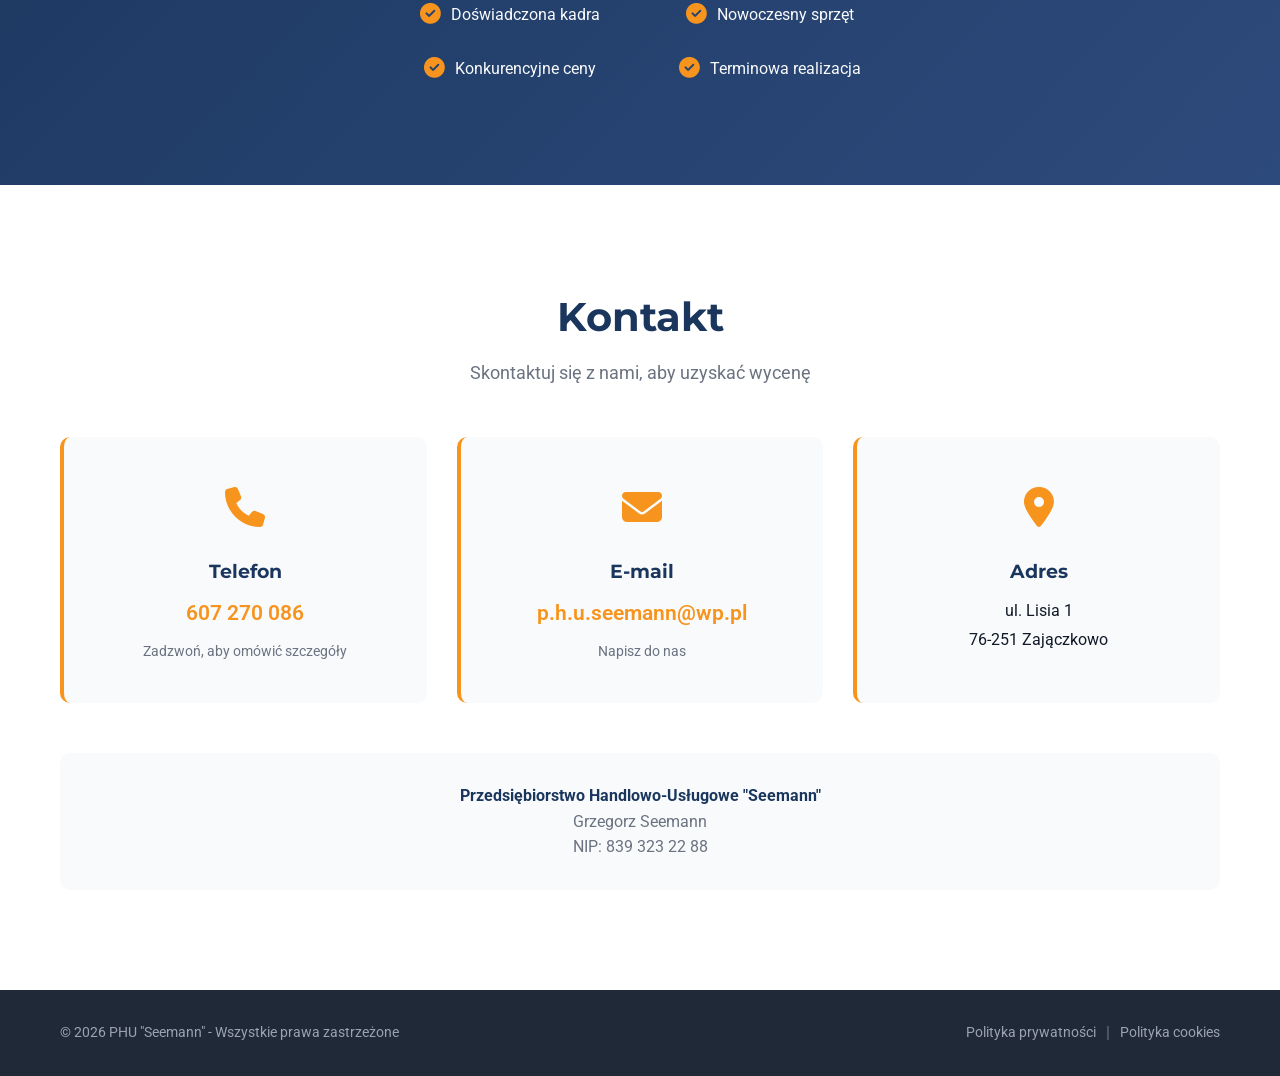
==== commit 00d1261a: "Powrót do logo.png" ====
--- a/index.html
+++ b/index.html
@@ -19,7 +19,7 @@
             <div class="header-content">
                 <div class="logo">
                     <a href="index.html" class="logo-link">
-                        <img src="logo 2.png" alt="PHU Seemann - Logo" class="logo-img">
+                        <img src="logo.png" alt="PHU Seemann - Logo" class="logo-img">
                     </a>
                 </div>
                 <div class="header-right">
--- a/style.css
+++ b/style.css
@@ -39,13 +39,14 @@
 
 /* ===== NAGŁÓWEK ===== */
 .header {
-    background: var(--secondary);
+    background: linear-gradient(to bottom, rgba(26, 54, 93, 0.95) 0%, rgba(26, 54, 93, 0.85) 100%);
+    backdrop-filter: blur(10px);
     padding: 10px 0;
     position: fixed;
     width: 100%;
     top: 0;
     z-index: 1000;
-    box-shadow: 0 2px 10px rgba(0,0,0,0.2);
+    box-shadow: none;
 }
 
 .header-content {
@@ -135,6 +136,9 @@
 /* ===== HERO SECTION ===== */
 .hero {
     background-color: var(--secondary);
+    background-image: url('tło.png');
+    background-size: cover;
+    background-position: center;
     padding: 160px 0 100px;
     min-height: 80vh;
     display: flex;
@@ -143,7 +147,12 @@
 }
 
 .hero-overlay {
-    display: none;
+    position: absolute;
+    top: 0;
+    left: 0;
+    right: 0;
+    bottom: 0;
+    background: linear-gradient(to bottom, rgba(26, 54, 93, 0.5) 0%, rgba(26, 54, 93, 0.75) 60%, rgba(26, 54, 93, 1) 100%);
 }
 
 .hero-content {
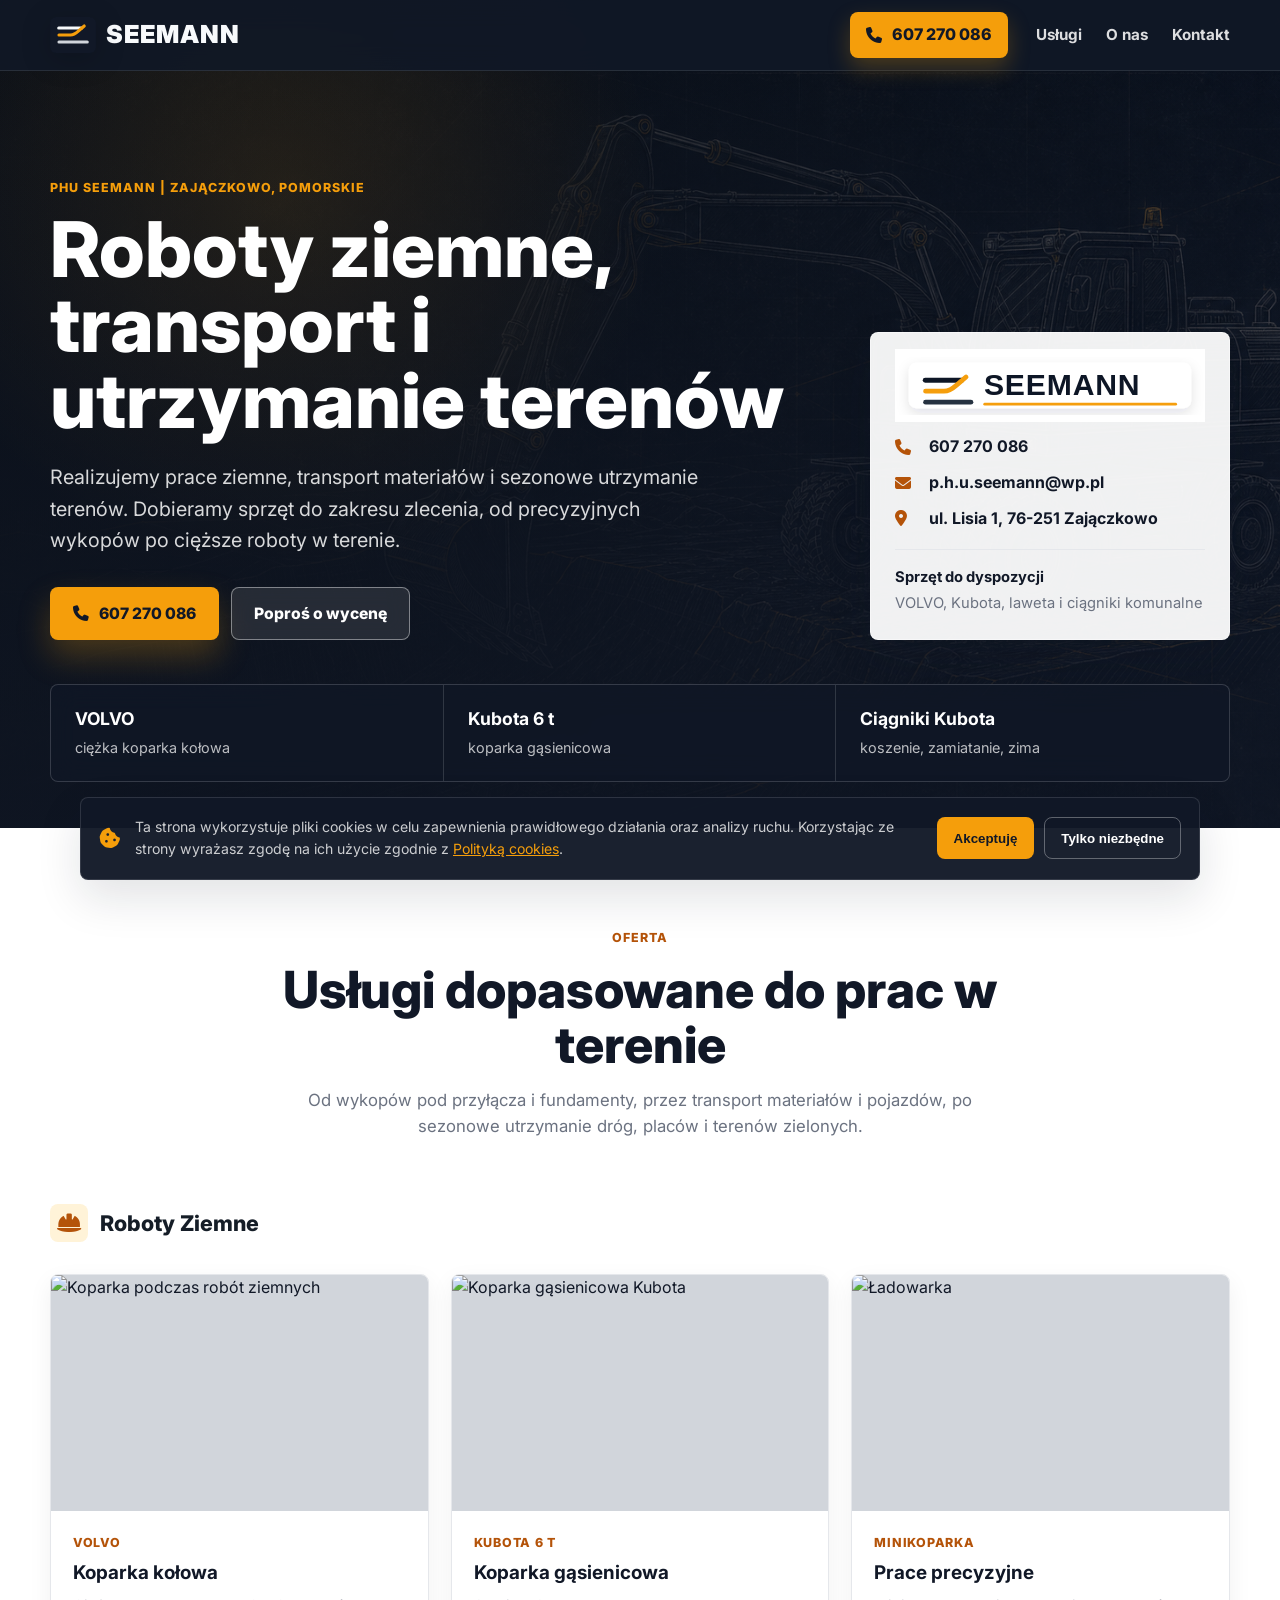
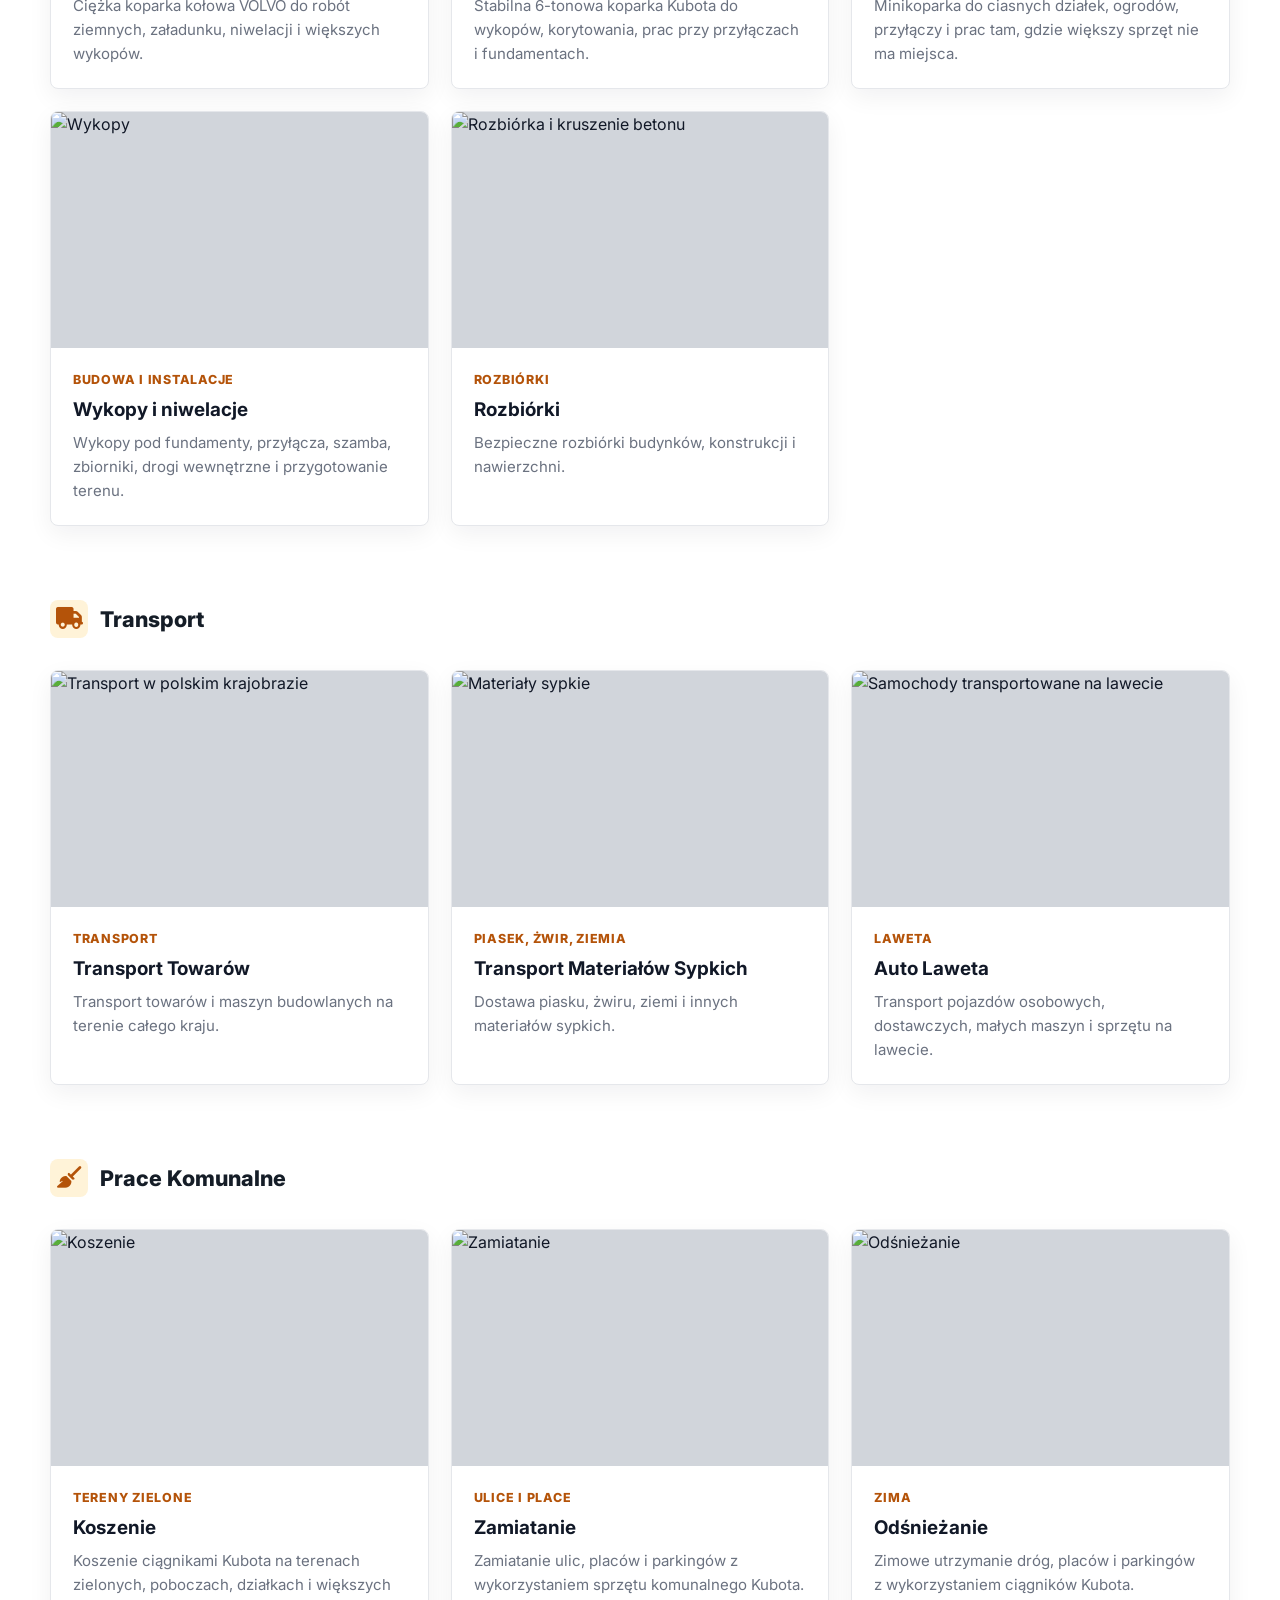
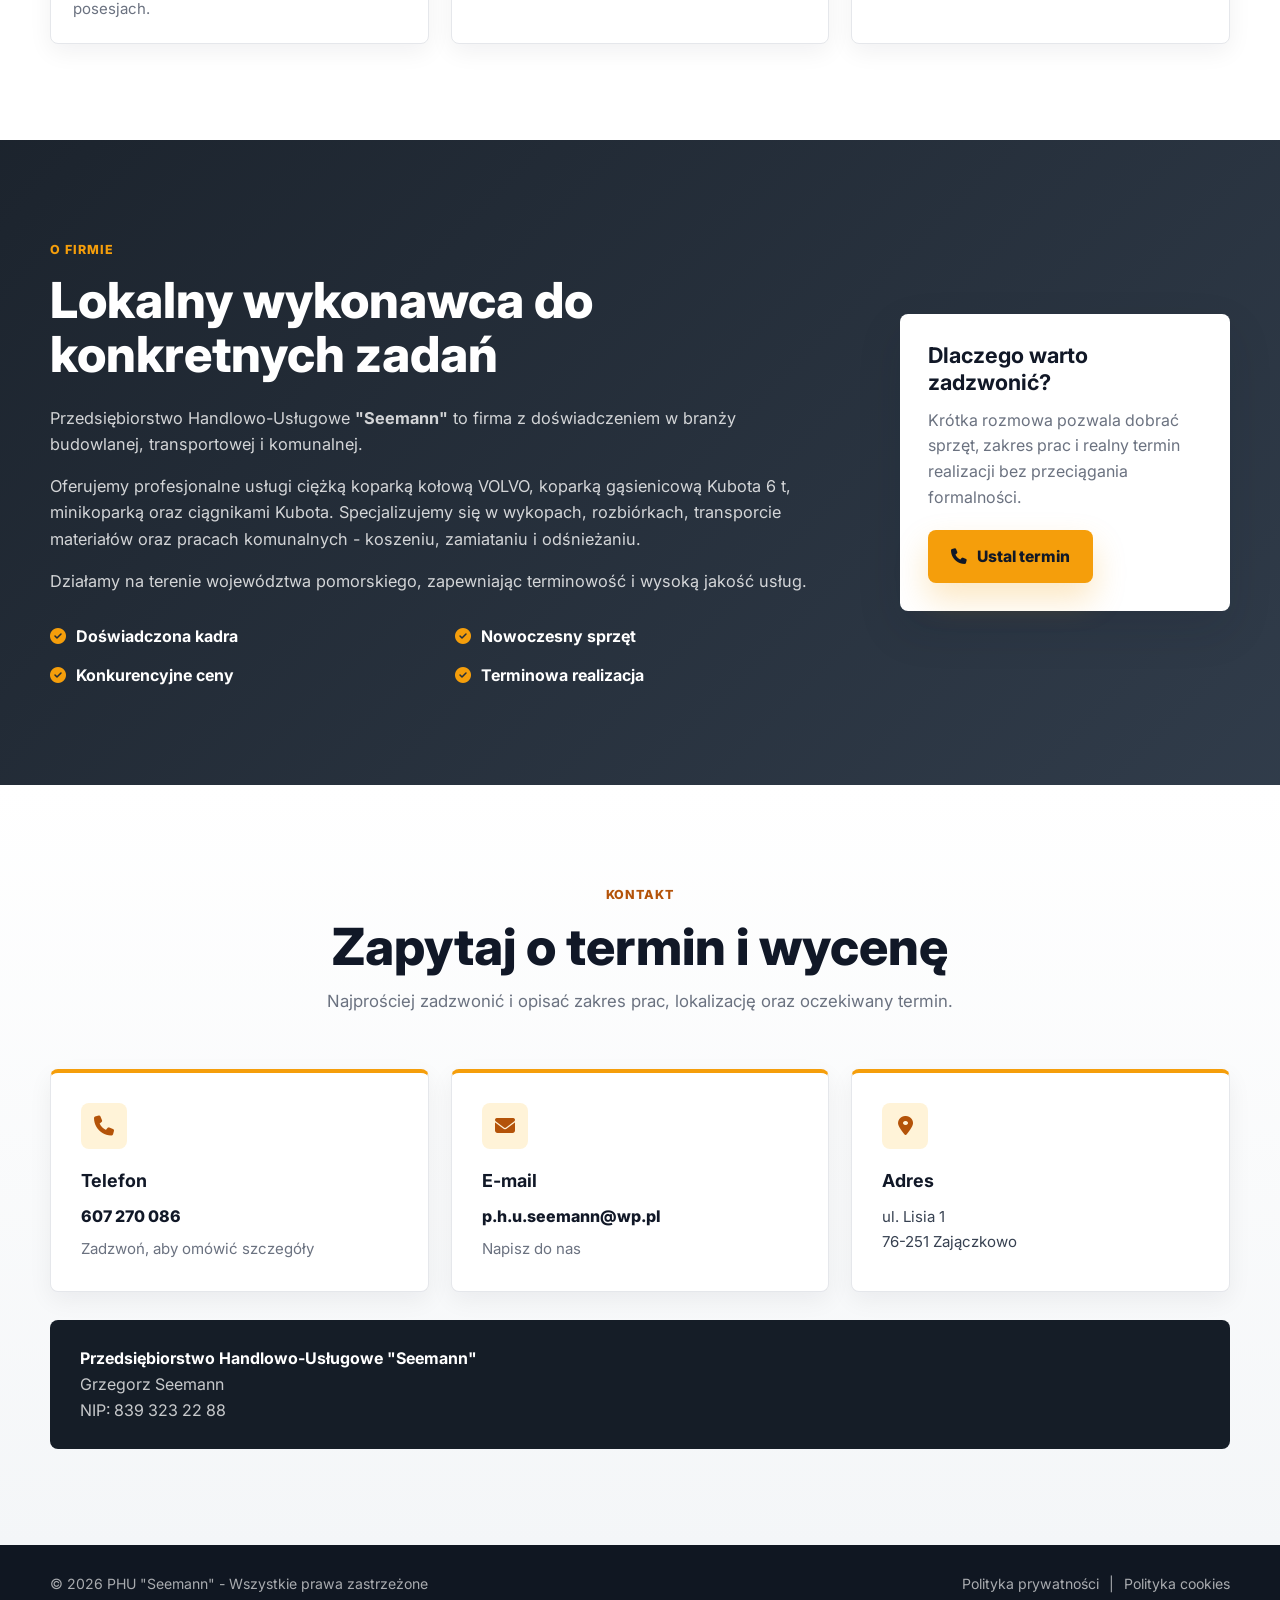
==== commit 15a3cd6f: "Aktualizacja strony: nowe logo SVG, zmiany w layoucie i stylach" ====
--- a/index.html
+++ b/index.html
@@ -3,13 +3,126 @@
 <head>
     <meta charset="UTF-8">
     <meta name="viewport" content="width=device-width, initial-scale=1.0">
-    <meta name="description" content="PHU Seemann - Usługi koparką, minikoparką, ładowarką. Wykopy, rozbiórki, transport, prace komunalne - koszenie, zamiatanie, odśnieżanie. Zajączkowo, woj. pomorskie.">
+    
+    <!-- SEO Meta Tags -->
+    <title>PHU Seemann - Usługi Koparką, Transport, Prace Komunalne | Zajączkowo</title>
+    <meta name="description" content="PHU Seemann - profesjonalne usługi koparką, minikoparką i ładowarką. Wykopy, rozbiórki, transport materiałów, koszenie, zamiatanie, odśnieżanie. Działamy w Zajączkowie i woj. pomorskim. Tel: 607 270 086">
+    <meta name="keywords" content="usługi koparką, koparka Zajączkowo, minikoparka pomorskie, wykopy, rozbiórki, transport materiałów, koszenie trawy, zamiatanie ulic, odśnieżanie, prace ziemne, usługi komunalne, PHU Seemann">
     <meta name="author" content="PHU Seemann Grzegorz Seemann">
-    <meta name="robots" content="index, follow">
-    <title>PHU Seemann - Usługi Koparką, Transport, Prace Komunalne</title>
+    <meta name="robots" content="index, follow, max-image-preview:large">
+    <meta name="googlebot" content="index, follow">
+    <link rel="canonical" href="https://seemann.up.railway.app/">
+    
+    <!-- Geo Tags -->
+    <meta name="geo.region" content="PL-PM">
+    <meta name="geo.placename" content="Zajączkowo">
+    <meta name="geo.position" content="54.3833;17.9667">
+    <meta name="ICBM" content="54.3833, 17.9667">
+    
+    <!-- Open Graph / Facebook -->
+    <meta property="og:type" content="website">
+    <meta property="og:url" content="https://seemann.up.railway.app/">
+    <meta property="og:title" content="PHU Seemann - Usługi Koparką, Transport, Prace Komunalne">
+    <meta property="og:description" content="Profesjonalne usługi koparką, minikoparką i ładowarką. Wykopy, rozbiórki, transport, koszenie, zamiatanie, odśnieżanie. Zajączkowo, woj. pomorskie.">
+    <meta property="og:image" content="https://seemann.up.railway.app/logo.png">
+    <meta property="og:locale" content="pl_PL">
+    <meta property="og:site_name" content="PHU Seemann">
+    
+    <!-- Twitter Card -->
+    <meta name="twitter:card" content="summary_large_image">
+    <meta name="twitter:title" content="PHU Seemann - Usługi Koparką, Transport, Prace Komunalne">
+    <meta name="twitter:description" content="Profesjonalne usługi koparką, minikoparką i ładowarką. Wykopy, rozbiórki, transport, koszenie, zamiatanie, odśnieżanie.">
+    <meta name="twitter:image" content="https://seemann.up.railway.app/logo.png">
+    
+    <!-- Favicon -->
+    <link rel="icon" type="image/png" href="logo.png">
+    <link rel="apple-touch-icon" href="logo.png">
+    
+    <!-- Structured Data - LocalBusiness -->
+    <script type="application/ld+json">
+    {
+        "@context": "https://schema.org",
+        "@type": "LocalBusiness",
+        "name": "PHU Seemann",
+        "description": "Przedsiębiorstwo Handlowo-Usługowe Seemann - usługi koparką, minikoparką, ładowarką, transport materiałów, prace komunalne",
+        "url": "https://seemann.up.railway.app/",
+        "logo": "https://seemann.up.railway.app/logo.png",
+        "image": "https://seemann.up.railway.app/logo.png",
+        "telephone": "+48607270086",
+        "email": "p.h.u.seemann@wp.pl",
+        "address": {
+            "@type": "PostalAddress",
+            "streetAddress": "ul. Lisia 1",
+            "addressLocality": "Zajączkowo",
+            "postalCode": "76-251",
+            "addressRegion": "pomorskie",
+            "addressCountry": "PL"
+        },
+        "geo": {
+            "@type": "GeoCoordinates",
+            "latitude": "54.3833",
+            "longitude": "17.9667"
+        },
+        "areaServed": {
+            "@type": "State",
+            "name": "województwo pomorskie"
+        },
+        "priceRange": "$$",
+        "openingHoursSpecification": {
+            "@type": "OpeningHoursSpecification",
+            "dayOfWeek": ["Monday", "Tuesday", "Wednesday", "Thursday", "Friday", "Saturday"],
+            "opens": "07:00",
+            "closes": "18:00"
+        },
+        "sameAs": [],
+        "hasOfferCatalog": {
+            "@type": "OfferCatalog",
+            "name": "Usługi",
+            "itemListElement": [
+                {
+                    "@type": "Offer",
+                    "itemOffered": {
+                        "@type": "Service",
+                        "name": "Usługi koparką"
+                    }
+                },
+                {
+                    "@type": "Offer",
+                    "itemOffered": {
+                        "@type": "Service",
+                        "name": "Usługi minikoparką"
+                    }
+                },
+                {
+                    "@type": "Offer",
+                    "itemOffered": {
+                        "@type": "Service",
+                        "name": "Transport materiałów"
+                    }
+                },
+                {
+                    "@type": "Offer",
+                    "itemOffered": {
+                        "@type": "Service",
+                        "name": "Koszenie trawy"
+                    }
+                },
+                {
+                    "@type": "Offer",
+                    "itemOffered": {
+                        "@type": "Service",
+                        "name": "Odśnieżanie"
+                    }
+                }
+            ]
+        }
+    }
+    </script>
+    
+    <!-- Styles -->
     <link rel="stylesheet" href="style.css">
     <link rel="preconnect" href="https://fonts.googleapis.com">
-    <link href="https://fonts.googleapis.com/css2?family=Roboto:wght@400;500;700&family=Montserrat:wght@600;700&display=swap" rel="stylesheet">
+    <link href="https://fonts.googleapis.com/css2?family=Inter:wght@400;500;600;700;800&display=swap" rel="stylesheet">
     <link rel="stylesheet" href="https://cdnjs.cloudflare.com/ajax/libs/font-awesome/6.5.1/css/all.min.css">
 </head>
 <body>
@@ -19,7 +132,8 @@
             <div class="header-content">
                 <div class="logo">
                     <a href="index.html" class="logo-link">
-                        <img src="logo.png" alt="PHU Seemann - Logo" class="logo-img">
+                        <img src="logo-seemann-znak-wykop.svg" alt="" class="logo-mark" aria-hidden="true">
+                        <span class="logo-word">SEEMANN</span>
                     </a>
                 </div>
                 <div class="header-right">
@@ -37,32 +151,63 @@
         </div>
     </header>
 
+    <nav class="mobile-action-bar" aria-label="Szybki kontakt">
+        <a href="tel:+48607270086"><i class="fas fa-phone"></i><span>Zadzwoń</span></a>
+        <a href="#uslugi"><i class="fas fa-list-check"></i><span>Usługi</span></a>
+        <a href="#kontakt"><i class="fas fa-location-dot"></i><span>Kontakt</span></a>
+    </nav>
+
     <!-- Hero Section -->
     <section class="hero">
         <div class="hero-overlay"></div>
         <div class="container">
             <div class="hero-content">
-                <h2>Profesjonalne usługi<br><span>budowlane i komunalne</span></h2>
-                <p>Świadczymy kompleksowe usługi: roboty ziemne, transport oraz prace komunalne. Działamy na terenie województwa pomorskiego.</p>
-                
-                <div class="hero-contact">
-                    <a href="tel:+48607270086" class="hero-contact-item">
-                        <i class="fas fa-phone"></i>
-                        <span>607 270 086</span>
-                    </a>
-                    <a href="mailto:p.h.u.seemann@wp.pl" class="hero-contact-item">
-                        <i class="fas fa-envelope"></i>
-                        <span>p.h.u.seemann@wp.pl</span>
-                    </a>
-                    <div class="hero-contact-item">
-                        <i class="fas fa-map-marker-alt"></i>
-                        <span>Zajączkowo, woj. pomorskie</span>
-                    </div>
-                </div>
-                
-                <div class="hero-buttons">
-                    <a href="tel:+48607270086" class="btn btn-primary"><i class="fas fa-phone"></i> Zadzwoń teraz</a>
-                    <a href="#uslugi" class="btn btn-secondary">Zobacz usługi</a>
+                <div class="hero-copy">
+                    <span class="eyebrow">PHU Seemann | Zajączkowo, Pomorskie</span>
+                    <h1>Roboty ziemne, transport i utrzymanie terenów</h1>
+                    <p>Realizujemy prace ziemne, transport materiałów i sezonowe utrzymanie terenów. Dobieramy sprzęt do zakresu zlecenia, od precyzyjnych wykopów po cięższe roboty w terenie.</p>
+
+                    <div class="hero-buttons">
+                        <a href="tel:+48607270086" class="btn btn-primary"><i class="fas fa-phone"></i> 607 270 086</a>
+                        <a href="#kontakt" class="btn btn-secondary">Poproś o wycenę</a>
+                    </div>
+                </div>
+
+                <aside class="hero-panel" aria-label="Dane kontaktowe">
+                    <img src="logo-seemann-minimal-wykop-clean.svg" alt="PHU Seemann" class="hero-panel-logo">
+                    <div class="hero-contact">
+                        <a href="tel:+48607270086" class="hero-contact-item">
+                            <i class="fas fa-phone"></i>
+                            <span>607 270 086</span>
+                        </a>
+                        <a href="mailto:p.h.u.seemann@wp.pl" class="hero-contact-item">
+                            <i class="fas fa-envelope"></i>
+                            <span>p.h.u.seemann@wp.pl</span>
+                        </a>
+                        <div class="hero-contact-item">
+                            <i class="fas fa-map-marker-alt"></i>
+                            <span>ul. Lisia 1, 76-251 Zajączkowo</span>
+                        </div>
+                    </div>
+                    <div class="hero-panel-note">
+                        <strong>Sprzęt do dyspozycji</strong>
+                        <span>VOLVO, Kubota, laweta i ciągniki komunalne</span>
+                    </div>
+                </aside>
+            </div>
+
+            <div class="hero-metrics" aria-label="Najważniejsze informacje">
+                <div>
+                    <strong>VOLVO</strong>
+                    <span>ciężka koparka kołowa</span>
+                </div>
+                <div>
+                    <strong>Kubota 6 t</strong>
+                    <span>koparka gąsienicowa</span>
+                </div>
+                <div>
+                    <strong>Ciągniki Kubota</strong>
+                    <span>koszenie, zamiatanie, zima</span>
                 </div>
             </div>
         </div>
@@ -71,8 +216,9 @@
     <!-- Usługi -->
     <section id="uslugi" class="services">
         <div class="container">
-            <h2 class="section-title">Nasze Usługi</h2>
-            <p class="section-subtitle">Oferujemy szeroki zakres usług budowlanych, transportowych i komunalnych</p>
+            <span class="section-kicker">Oferta</span>
+            <h2 class="section-title">Usługi dopasowane do prac w terenie</h2>
+            <p class="section-subtitle">Od wykopów pod przyłącza i fundamenty, przez transport materiałów i pojazdów, po sezonowe utrzymanie dróg, placów i terenów zielonych.</p>
             
             <!-- Roboty Ziemne -->
             <div class="service-category">
@@ -80,42 +226,57 @@
                 <div class="services-grid">
                     <div class="service-card">
                         <div class="service-image">
-                            <img src="https://images.pexels.com/photos/13931828/pexels-photo-13931828.jpeg?auto=compress&cs=tinysrgb&w=600" alt="Koparka">
-                        </div>
-                        <h3>Usługi Koparką</h3>
-                        <p>Profesjonalne prace koparką przy budowach, fundamentach i instalacjach.</p>
-                    </div>
-                    
-                    <div class="service-card">
-                        <div class="service-image">
-                            <img src="https://images.pexels.com/photos/14846286/pexels-photo-14846286.jpeg?auto=compress&cs=tinysrgb&w=600" alt="Minikoparka">
-                        </div>
-                        <h3>Usługi Minikoparką</h3>
-                        <p>Precyzyjne prace w trudno dostępnych miejscach i małych przestrzeniach.</p>
+                            <img src="https://images.unsplash.com/photo-1761504537447-e39a3085d697?auto=format&fit=crop&q=80&w=900" alt="Koparka podczas robót ziemnych">
+                        </div>
+                        <div class="service-card-content">
+                            <span>VOLVO</span>
+                            <h3>Koparka kołowa</h3>
+                            <p>Ciężka koparka kołowa VOLVO do robót ziemnych, załadunku, niwelacji i większych wykopów.</p>
+                        </div>
+                    </div>
+                    
+                    <div class="service-card">
+                        <div class="service-image">
+                            <img src="https://images.pexels.com/photos/14846286/pexels-photo-14846286.jpeg?auto=compress&cs=tinysrgb&w=900" alt="Koparka gąsienicowa Kubota">
+                        </div>
+                        <div class="service-card-content">
+                            <span>Kubota 6 t</span>
+                            <h3>Koparka gąsienicowa</h3>
+                            <p>Stabilna 6-tonowa koparka Kubota do wykopów, korytowania, prac przy przyłączach i fundamentach.</p>
+                        </div>
                     </div>
                     
                     <div class="service-card">
                         <div class="service-image">
                             <img src="https://images.pexels.com/photos/5125782/pexels-photo-5125782.jpeg?auto=compress&cs=tinysrgb&w=600" alt="Ładowarka">
                         </div>
-                        <h3>Usługi Ładowarką</h3>
-                        <p>Załadunek i przemieszczanie materiałów budowlanych i sypkich.</p>
+                        <div class="service-card-content">
+                            <span>Minikoparka</span>
+                            <h3>Prace precyzyjne</h3>
+                            <p>Minikoparka do ciasnych działek, ogrodów, przyłączy i prac tam, gdzie większy sprzęt nie ma miejsca.</p>
+                        </div>
                     </div>
                     
                     <div class="service-card">
                         <div class="service-image">
                             <img src="https://images.pexels.com/photos/10421754/pexels-photo-10421754.jpeg?auto=compress&cs=tinysrgb&w=600" alt="Wykopy">
                         </div>
-                        <h3>Wykopy</h3>
-                        <p>Wykopy pod fundamenty, przyłącza, baseny i inne konstrukcje.</p>
-                    </div>
-                    
-                    <div class="service-card">
-                        <div class="service-image">
-                            <img src="https://images.pexels.com/photos/20609255/pexels-photo-20609255.jpeg?auto=compress&cs=tinysrgb&w=600" alt="Rozbiórki">
-                        </div>
-                        <h3>Rozbiórki</h3>
-                        <p>Bezpieczne rozbiórki budynków, konstrukcji i nawierzchni.</p>
+                        <div class="service-card-content">
+                            <span>Budowa i instalacje</span>
+                            <h3>Wykopy i niwelacje</h3>
+                            <p>Wykopy pod fundamenty, przyłącza, szamba, zbiorniki, drogi wewnętrzne i przygotowanie terenu.</p>
+                        </div>
+                    </div>
+                    
+                    <div class="service-card">
+                        <div class="service-image">
+                            <img src="https://images.unsplash.com/photo-1711618734250-ad5951b1f17d?auto=format&fit=crop&q=80&w=900" alt="Rozbiórka i kruszenie betonu">
+                        </div>
+                        <div class="service-card-content">
+                            <span>Rozbiórki</span>
+                            <h3>Rozbiórki</h3>
+                            <p>Bezpieczne rozbiórki budynków, konstrukcji i nawierzchni.</p>
+                        </div>
                     </div>
                 </div>
             </div>
@@ -126,26 +287,35 @@
                 <div class="services-grid">
                     <div class="service-card">
                         <div class="service-image">
-                            <img src="https://images.pexels.com/photos/2199293/pexels-photo-2199293.jpeg?auto=compress&cs=tinysrgb&w=600" alt="Transport">
-                        </div>
-                        <h3>Transport Towarów</h3>
-                        <p>Transport towarów i maszyn budowlanych na terenie całego kraju.</p>
+                            <img src="https://images.unsplash.com/photo-1710619599062-b11f17f6aa54?auto=format&fit=crop&q=80&w=900" alt="Transport w polskim krajobrazie">
+                        </div>
+                        <div class="service-card-content">
+                            <span>Transport</span>
+                            <h3>Transport Towarów</h3>
+                            <p>Transport towarów i maszyn budowlanych na terenie całego kraju.</p>
+                        </div>
                     </div>
                     
                     <div class="service-card">
                         <div class="service-image">
                             <img src="https://images.pexels.com/photos/13131000/pexels-photo-13131000.jpeg?auto=compress&cs=tinysrgb&w=600" alt="Materiały sypkie">
                         </div>
-                        <h3>Transport Materiałów Sypkich</h3>
-                        <p>Dostawa piasku, żwiru, ziemi i innych materiałów sypkich.</p>
-                    </div>
-                    
-                    <div class="service-card">
-                        <div class="service-image">
-                            <img src="https://images.pexels.com/photos/17429097/pexels-photo-17429097.jpeg?auto=compress&cs=tinysrgb&w=600" alt="Auto Laweta">
-                        </div>
-                        <h3>Auto Laweta</h3>
-                        <p>Transport pojazdów osobowych, dostawczych i maszyn na lawecie.</p>
+                        <div class="service-card-content">
+                            <span>Piasek, żwir, ziemia</span>
+                            <h3>Transport Materiałów Sypkich</h3>
+                            <p>Dostawa piasku, żwiru, ziemi i innych materiałów sypkich.</p>
+                        </div>
+                    </div>
+                    
+                    <div class="service-card">
+                        <div class="service-image">
+                            <img src="https://images.unsplash.com/photo-1719295260617-310c1b182295?auto=format&fit=crop&q=80&w=900" alt="Samochody transportowane na lawecie">
+                        </div>
+                        <div class="service-card-content">
+                            <span>Laweta</span>
+                            <h3>Auto Laweta</h3>
+                            <p>Transport pojazdów osobowych, dostawczych, małych maszyn i sprzętu na lawecie.</p>
+                        </div>
                     </div>
                 </div>
             </div>
@@ -158,24 +328,33 @@
                         <div class="service-image">
                             <img src="https://images.pexels.com/photos/4372184/pexels-photo-4372184.jpeg?auto=compress&cs=tinysrgb&w=600" alt="Koszenie">
                         </div>
-                        <h3>Koszenie</h3>
-                        <p>Profesjonalne koszenie trawy na terenach zielonych, parkach i działkach.</p>
+                        <div class="service-card-content">
+                            <span>Tereny zielone</span>
+                            <h3>Koszenie</h3>
+                            <p>Koszenie ciągnikami Kubota na terenach zielonych, poboczach, działkach i większych posesjach.</p>
+                        </div>
                     </div>
                     
                     <div class="service-card">
                         <div class="service-image">
                             <img src="https://images.pexels.com/photos/19515437/pexels-photo-19515437.jpeg?auto=compress&cs=tinysrgb&w=600" alt="Zamiatanie">
                         </div>
-                        <h3>Zamiatanie</h3>
-                        <p>Mechaniczne i ręczne zamiatanie ulic, placów i parkingów.</p>
+                        <div class="service-card-content">
+                            <span>Ulice i place</span>
+                            <h3>Zamiatanie</h3>
+                            <p>Zamiatanie ulic, placów i parkingów z wykorzystaniem sprzętu komunalnego Kubota.</p>
+                        </div>
                     </div>
                     
                     <div class="service-card">
                         <div class="service-image">
                             <img src="https://images.pexels.com/photos/27306433/pexels-photo-27306433.jpeg?auto=compress&cs=tinysrgb&w=600" alt="Odśnieżanie">
                         </div>
-                        <h3>Odśnieżanie</h3>
-                        <p>Zimowe utrzymanie dróg, placów i parkingów - odśnieżanie i posypywanie.</p>
+                        <div class="service-card-content">
+                            <span>Zima</span>
+                            <h3>Odśnieżanie</h3>
+                            <p>Zimowe utrzymanie dróg, placów i parkingów z wykorzystaniem ciągników Kubota.</p>
+                        </div>
                     </div>
                 </div>
             </div>
@@ -187,9 +366,10 @@
         <div class="container">
             <div class="about-content">
                 <div class="about-text">
-                    <h2>O Firmie</h2>
+                    <span class="section-kicker light">O firmie</span>
+                    <h2>Lokalny wykonawca do konkretnych zadań</h2>
                     <p>Przedsiębiorstwo Handlowo-Usługowe <strong>"Seemann"</strong> to firma z doświadczeniem w branży budowlanej, transportowej i komunalnej.</p>
-                    <p>Oferujemy profesjonalne usługi koparką, minikoparką oraz ładowarką. Specjalizujemy się w wykopach, rozbiórkach, transporcie materiałów oraz pracach komunalnych - koszeniu, zamiataniu i odśnieżaniu.</p>
+                    <p>Oferujemy profesjonalne usługi ciężką koparką kołową VOLVO, koparką gąsienicową Kubota 6 t, minikoparką oraz ciągnikami Kubota. Specjalizujemy się w wykopach, rozbiórkach, transporcie materiałów oraz pracach komunalnych - koszeniu, zamiataniu i odśnieżaniu.</p>
                     <p>Działamy na terenie województwa pomorskiego, zapewniając terminowość i wysoką jakość usług.</p>
                     
                     <div class="about-features">
@@ -211,6 +391,11 @@
                         </div>
                     </div>
                 </div>
+                <div class="about-card">
+                    <h3>Dlaczego warto zadzwonić?</h3>
+                    <p>Krótka rozmowa pozwala dobrać sprzęt, zakres prac i realny termin realizacji bez przeciągania formalności.</p>
+                    <a href="tel:+48607270086" class="btn btn-primary"><i class="fas fa-phone"></i> Ustal termin</a>
+                </div>
             </div>
         </div>
     </section>
@@ -218,8 +403,9 @@
     <!-- Kontakt -->
     <section id="kontakt" class="contact">
         <div class="container">
-            <h2 class="section-title">Kontakt</h2>
-            <p class="section-subtitle">Skontaktuj się z nami, aby uzyskać wycenę</p>
+            <span class="section-kicker">Kontakt</span>
+            <h2 class="section-title">Zapytaj o termin i wycenę</h2>
+            <p class="section-subtitle">Najprościej zadzwonić i opisać zakres prac, lokalizację oraz oczekiwany termin.</p>
             
             <div class="contact-grid">
                 <div class="contact-card">
--- a/style.css
+++ b/style.css
@@ -1,16 +1,18 @@
-/* ===== ZMIENNE KOLORÓW ===== */
+/* ===== ZMIENNE ===== */
 :root {
-    --primary: #F7941D;         /* Pomarańczowy - maszyny budowlane */
-    --primary-dark: #E07B00;
-    --secondary: #1A365D;       /* Ciemny granat - profesjonalizm */
-    --secondary-light: #2D4A7C;
-    --dark: #1F2937;
-    --gray: #6B7280;
-    --gray-light: #9CA3AF;
-    --bg-light: #F8FAFC;
-    --bg-white: #FFFFFF;
-    --text-dark: #111827;
-    --text-light: #F9FAFB;
+    --primary: #f59e0b;
+    --primary-dark: #b45309;
+    --ink: #111827;
+    --ink-soft: #374151;
+    --muted: #6b7280;
+    --line: #e5e7eb;
+    --paper: #ffffff;
+    --surface: #f4f6f8;
+    --steel: #263241;
+    --steel-dark: #151d27;
+    --green: #2f6f5e;
+    --shadow: 0 18px 45px rgba(17, 24, 39, 0.12);
+    --radius: 8px;
 }
 
 /* ===== RESET I PODSTAWY ===== */
@@ -25,259 +27,353 @@
 }
 
 body {
-    font-family: 'Roboto', sans-serif;
-    color: var(--text-dark);
+    font-family: 'Inter', Arial, sans-serif;
+    color: var(--ink);
     line-height: 1.6;
-    background-color: var(--bg-light);
+    background: var(--surface);
+    text-rendering: optimizeLegibility;
+}
+
+img {
+    max-width: 100%;
+    display: block;
 }
 
 .container {
-    max-width: 1200px;
+    width: min(1180px, calc(100% - 40px));
     margin: 0 auto;
-    padding: 0 20px;
 }
 
 /* ===== NAGŁÓWEK ===== */
 .header {
-    background: linear-gradient(to bottom, rgba(26, 54, 93, 0.95) 0%, rgba(26, 54, 93, 0.85) 100%);
-    backdrop-filter: blur(10px);
-    padding: 10px 0;
+    background: rgba(17, 24, 39, 0.92);
+    backdrop-filter: blur(14px);
+    padding: 12px 0;
     position: fixed;
     width: 100%;
     top: 0;
     z-index: 1000;
-    box-shadow: none;
+    border-bottom: 1px solid rgba(255, 255, 255, 0.1);
+}
+
+.header .container {
+    width: min(1180px, calc(100% - 40px));
+    height: auto;
 }
 
 .header-content {
     display: flex;
     justify-content: space-between;
     align-items: center;
-}
-
-.logo {
-    display: flex;
-    align-items: center;
+    gap: 28px;
 }
 
 .logo-link {
     display: flex;
     align-items: center;
+    gap: 10px;
     text-decoration: none;
 }
 
-.logo-img {
-    height: 60px;
-    width: auto;
-    transition: transform 0.3s;
-}
-
-.logo-img:hover {
-    transform: scale(1.03);
-}
-
-.logo-text h1 {
-    font-family: 'Montserrat', sans-serif;
-    font-size: 1.5rem;
-    color: var(--primary);
+.logo-mark {
+    width: 46px;
+    height: 36px;
+    object-fit: contain;
+    filter: drop-shadow(0 6px 14px rgba(0, 0, 0, 0.18));
+}
+
+.logo-word {
+    color: #f8fafc;
+    font-size: 1.55rem;
+    line-height: 1;
+    font-weight: 900;
+    letter-spacing: 0.04em;
+}
+
+.header-right {
+    display: flex;
+    align-items: center;
+    gap: 28px;
+}
+
+.header-phone,
+.btn {
+    min-height: 44px;
+}
+
+.header-phone {
+    display: inline-flex;
+    align-items: center;
+    gap: 10px;
+    background: var(--primary);
+    color: #111827;
+    padding: 10px 16px;
+    border-radius: var(--radius);
+    text-decoration: none;
+    font-weight: 800;
+    letter-spacing: 0;
+    box-shadow: 0 10px 22px rgba(245, 158, 11, 0.25);
+    transition: transform 0.2s ease, background 0.2s ease;
+}
+
+.header-phone:hover {
+    background: #fbbf24;
+    transform: translateY(-1px);
+}
+
+.nav {
+    display: flex;
+    gap: 24px;
+}
+
+.nav a {
+    color: rgba(255, 255, 255, 0.86);
+    text-decoration: none;
     font-weight: 700;
-}
-
-.logo-text p {
-    font-size: 0.8rem;
-    color: var(--gray-light);
-}
-
-.header-right {
-    display: flex;
-    align-items: center;
-    gap: 30px;
-}
-
-.header-phone {
-    display: flex;
-    align-items: center;
-    gap: 8px;
-    background: var(--primary);
-    color: var(--text-light);
-    padding: 8px 16px;
-    border-radius: 5px;
-    text-decoration: none;
-    font-weight: 600;
-    font-size: 1rem;
-    transition: background 0.3s, transform 0.3s;
-}
-
-.header-phone:hover {
-    background: var(--primary-dark);
-    transform: scale(1.02);
-}
-
-.header-phone i {
-    font-size: 0.9rem;
-}
-
-.nav {
-    display: flex;
-    gap: 30px;
-}
-
-.nav a {
-    color: var(--text-light);
-    text-decoration: none;
-    font-weight: 500;
-    transition: color 0.3s;
+    font-size: 0.95rem;
+    transition: color 0.2s ease;
 }
 
 .nav a:hover {
     color: var(--primary);
 }
 
-/* ===== HERO SECTION ===== */
+.mobile-action-bar {
+    display: none;
+}
+
+/* ===== HERO ===== */
 .hero {
-    background-color: var(--secondary);
-    background-image: url('tło.png');
-    background-size: cover;
-    background-position: center;
-    padding: 160px 0 100px;
-    min-height: 80vh;
-    display: flex;
-    align-items: center;
+    min-height: 92vh;
+    padding: 140px 0 46px;
+    display: flex;
+    align-items: flex-end;
     position: relative;
+    overflow: hidden;
+    background:
+        linear-gradient(90deg, rgba(10, 15, 23, 0.92) 0%, rgba(10, 15, 23, 0.72) 46%, rgba(10, 15, 23, 0.34) 100%),
+        url('assets/hero-wheeled-excavator-texture.png') center/cover no-repeat;
 }
 
 .hero-overlay {
     position: absolute;
-    top: 0;
-    left: 0;
-    right: 0;
-    bottom: 0;
-    background: linear-gradient(to bottom, rgba(26, 54, 93, 0.5) 0%, rgba(26, 54, 93, 0.75) 60%, rgba(26, 54, 93, 1) 100%);
-}
-
-.hero-content {
-    max-width: 800px;
-    margin: 0 auto;
-    text-align: center;
+    inset: 0;
+    background:
+        linear-gradient(180deg, rgba(17, 24, 39, 0.02) 0%, rgba(17, 24, 39, 0.64) 100%),
+        radial-gradient(circle at 22% 24%, rgba(245, 158, 11, 0.12), transparent 32%);
+}
+
+.hero .container {
     position: relative;
     z-index: 1;
 }
 
-.hero-logo {
-    max-width: 200px;
-    height: auto;
-    margin-bottom: 25px;
-}
-
-.hero h2 {
-    font-family: 'Montserrat', sans-serif;
-    font-size: 3rem;
-    color: var(--text-light);
-    margin-bottom: 20px;
-    line-height: 1.2;
-}
-
-.hero h2 span {
+.hero-content {
+    display: grid;
+    grid-template-columns: minmax(0, 1fr) 360px;
+    gap: 46px;
+    align-items: end;
+}
+
+.hero-copy {
+    max-width: 760px;
+}
+
+.eyebrow,
+.section-kicker {
+    display: inline-flex;
+    align-items: center;
+    gap: 8px;
     color: var(--primary);
+    font-weight: 800;
+    text-transform: uppercase;
+    font-size: 0.78rem;
+    letter-spacing: 0.08em;
+    margin-bottom: 14px;
+}
+
+.hero h1 {
+    color: #ffffff;
+    font-size: clamp(2.4rem, 6vw, 5.45rem);
+    line-height: 0.98;
+    max-width: 840px;
+    font-weight: 800;
+    letter-spacing: 0;
+    margin-bottom: 24px;
 }
 
 .hero p {
-    font-size: 1.2rem;
-    color: var(--gray-light);
-    margin-bottom: 25px;
-}
-
-.hero-contact {
+    max-width: 650px;
+    color: rgba(255, 255, 255, 0.84);
+    font-size: clamp(1rem, 2vw, 1.24rem);
+    margin-bottom: 30px;
+}
+
+.hero-buttons {
     display: flex;
     flex-wrap: wrap;
-    gap: 20px;
-    margin-bottom: 30px;
-    justify-content: center;
-}
-
-.hero-contact-item {
-    display: flex;
-    align-items: center;
-    gap: 10px;
-    color: var(--text-light);
-    text-decoration: none;
-    font-size: 1.1rem;
-    transition: color 0.3s;
-}
-
-.hero-contact-item:hover {
-    color: var(--primary);
-}
-
-.hero-contact-item i {
-    color: var(--primary);
-    font-size: 1.2rem;
-}
-
-.hero-buttons {
-    display: flex;
-    gap: 15px;
-    flex-wrap: wrap;
-    justify-content: center;
+    gap: 12px;
 }
 
 .btn {
     display: inline-flex;
     align-items: center;
-    gap: 8px;
-    padding: 15px 35px;
-    font-size: 1rem;
-    font-weight: 600;
+    justify-content: center;
+    gap: 10px;
+    padding: 13px 22px;
+    border-radius: var(--radius);
+    font-size: 0.98rem;
+    font-weight: 800;
     text-decoration: none;
-    border-radius: 5px;
-    transition: all 0.3s;
+    border: 1px solid transparent;
+    transition: transform 0.2s ease, background 0.2s ease, color 0.2s ease, border-color 0.2s ease;
+}
+
+.btn:hover {
+    transform: translateY(-1px);
 }
 
 .btn-primary {
     background: var(--primary);
-    color: var(--text-light);
+    color: #111827;
+    box-shadow: 0 16px 32px rgba(245, 158, 11, 0.25);
 }
 
 .btn-primary:hover {
-    background: var(--primary-dark);
-    transform: translateY(-2px);
+    background: #fbbf24;
 }
 
 .btn-secondary {
-    background: transparent;
-    border: 2px solid var(--text-light);
-    color: var(--text-light);
+    background: rgba(255, 255, 255, 0.1);
+    border-color: rgba(255, 255, 255, 0.42);
+    color: #ffffff;
+    backdrop-filter: blur(10px);
 }
 
 .btn-secondary:hover {
-    background: var(--text-light);
-    color: var(--secondary);
-}
-
-/* ===== SEKCJE WSPÓLNE ===== */
+    background: #ffffff;
+    color: var(--steel-dark);
+}
+
+.hero-panel {
+    background: rgba(255, 255, 255, 0.94);
+    border: 1px solid rgba(255, 255, 255, 0.42);
+    border-radius: var(--radius);
+    padding: 24px;
+    box-shadow: var(--shadow);
+}
+
+.hero-panel-logo {
+    width: min(100%, 390px);
+    height: auto;
+    margin: -8px auto 12px;
+}
+
+.hero-contact {
+    display: grid;
+    gap: 10px;
+}
+
+.hero-contact-item {
+    display: grid;
+    grid-template-columns: 22px minmax(0, 1fr);
+    align-items: center;
+    gap: 12px;
+    color: var(--ink);
+    text-decoration: none;
+    font-weight: 700;
+    overflow-wrap: anywhere;
+}
+
+.hero-contact-item i {
+    color: var(--primary-dark);
+}
+
+.hero-panel-note {
+    display: grid;
+    gap: 2px;
+    margin-top: 18px;
+    padding-top: 16px;
+    border-top: 1px solid var(--line);
+    color: var(--muted);
+    font-size: 0.92rem;
+}
+
+.hero-panel-note strong {
+    color: var(--ink);
+}
+
+.hero-metrics {
+    display: grid;
+    grid-template-columns: repeat(3, 1fr);
+    margin-top: 44px;
+    background: rgba(17, 24, 39, 0.7);
+    border: 1px solid rgba(255, 255, 255, 0.16);
+    border-radius: var(--radius);
+    backdrop-filter: blur(14px);
+    overflow: hidden;
+}
+
+.hero-metrics div {
+    padding: 20px 24px;
+    border-right: 1px solid rgba(255, 255, 255, 0.14);
+}
+
+.hero-metrics div:last-child {
+    border-right: 0;
+}
+
+.hero-metrics strong {
+    display: block;
+    color: #ffffff;
+    font-size: 1.1rem;
+    margin-bottom: 2px;
+}
+
+.hero-metrics span {
+    color: rgba(255, 255, 255, 0.72);
+    font-size: 0.9rem;
+}
+
+/* ===== SEKCJE ===== */
+.section-kicker {
+    justify-content: center;
+    width: 100%;
+    color: var(--primary-dark);
+}
+
+.section-kicker.light {
+    justify-content: flex-start;
+    color: var(--primary);
+}
+
 .section-title {
-    font-family: 'Montserrat', sans-serif;
-    font-size: 2.5rem;
-    color: var(--secondary);
+    font-size: clamp(2rem, 4vw, 3.2rem);
+    color: var(--ink);
     text-align: center;
-    margin-bottom: 10px;
+    max-width: 820px;
+    margin: 0 auto 14px;
+    line-height: 1.08;
+    font-weight: 800;
+    letter-spacing: 0;
 }
 
 .section-subtitle {
     text-align: center;
-    color: var(--gray);
-    font-size: 1.1rem;
-    margin-bottom: 50px;
+    color: var(--muted);
+    font-size: 1.05rem;
+    max-width: 720px;
+    margin: 0 auto 54px;
 }
 
 /* ===== USŁUGI ===== */
 .services {
-    padding: 100px 0;
-    background: var(--bg-white);
+    padding: 96px 0;
+    background: var(--paper);
 }
 
 .service-category {
-    margin-bottom: 60px;
+    margin-bottom: 64px;
 }
 
 .service-category:last-child {
@@ -285,169 +381,205 @@
 }
 
 .category-title {
-    font-family: 'Montserrat', sans-serif;
-    font-size: 1.8rem;
-    color: var(--secondary);
-    margin-bottom: 30px;
-    padding-bottom: 15px;
-    border-bottom: 3px solid var(--primary);
-    display: inline-block;
+    display: inline-flex;
+    align-items: center;
+    gap: 12px;
+    color: var(--steel-dark);
+    font-size: 1.35rem;
+    margin-bottom: 22px;
+    padding: 10px 0;
+    font-weight: 800;
 }
 
 .category-title i {
-    color: var(--primary);
-    margin-right: 10px;
+    display: inline-grid;
+    place-items: center;
+    width: 38px;
+    height: 38px;
+    border-radius: var(--radius);
+    background: #fff3d8;
+    color: var(--primary-dark);
 }
 
 .services-grid {
     display: grid;
-    grid-template-columns: repeat(auto-fit, minmax(280px, 1fr));
-    gap: 30px;
+    grid-template-columns: repeat(3, minmax(0, 1fr));
+    gap: 22px;
 }
 
 .service-card {
-    background: var(--bg-light);
-    border-radius: 10px;
-    text-align: center;
-    transition: all 0.3s;
-    border: 2px solid transparent;
+    background: var(--paper);
+    border: 1px solid var(--line);
+    border-radius: var(--radius);
     overflow: hidden;
+    box-shadow: 0 8px 24px rgba(17, 24, 39, 0.06);
+    transition: transform 0.2s ease, box-shadow 0.2s ease, border-color 0.2s ease;
+}
+
+.service-card:hover {
+    transform: translateY(-4px);
+    border-color: rgba(245, 158, 11, 0.55);
+    box-shadow: var(--shadow);
 }
 
 .service-image {
     width: 100%;
-    height: 180px;
+    aspect-ratio: 16 / 10;
     overflow: hidden;
+    background: #d1d5db;
 }
 
 .service-image img {
     width: 100%;
     height: 100%;
     object-fit: cover;
-    transition: transform 0.4s;
+    transition: transform 0.4s ease;
 }
 
 .service-card:hover .service-image img {
-    transform: scale(1.1);
+    transform: scale(1.045);
 }
 
 .service-card-content {
-    padding: 30px 25px;
-}
-
-.service-card:hover {
-    transform: translateY(-5px);
-    border-color: var(--primary);
-    box-shadow: 0 10px 30px rgba(0,0,0,0.1);
+    padding: 22px;
+}
+
+.service-card-content span {
+    display: block;
+    color: var(--primary-dark);
+    font-size: 0.78rem;
+    font-weight: 800;
+    text-transform: uppercase;
+    letter-spacing: 0.06em;
+    margin-bottom: 8px;
 }
 
 .service-card h3 {
-    font-family: 'Montserrat', sans-serif;
-    font-size: 1.2rem;
-    color: var(--secondary);
-    margin-bottom: 12px;
-    margin-top: 20px;
+    font-size: 1.18rem;
+    color: var(--ink);
+    margin-bottom: 10px;
+    line-height: 1.24;
 }
 
 .service-card p {
-    color: var(--gray);
-    font-size: 0.9rem;
-    padding: 0 15px 20px;
+    color: var(--muted);
+    font-size: 0.94rem;
 }
 
 /* ===== O NAS ===== */
 .about {
-    padding: 100px 0;
-    background: linear-gradient(135deg, var(--secondary) 0%, var(--secondary-light) 100%);
+    padding: 96px 0;
+    background:
+        linear-gradient(135deg, rgba(21, 29, 39, 0.97), rgba(38, 50, 65, 0.95)),
+        url('https://images.unsplash.com/photo-1710619599062-b11f17f6aa54?auto=format&fit=crop&q=80&w=1800') center/cover no-repeat;
 }
 
 .about-content {
-    max-width: 800px;
-    margin: 0 auto;
+    display: grid;
+    grid-template-columns: minmax(0, 1fr) 330px;
+    gap: 54px;
+    align-items: center;
 }
 
 .about-text h2 {
-    font-family: 'Montserrat', sans-serif;
-    font-size: 2.5rem;
-    color: var(--primary);
-    margin-bottom: 30px;
-    text-align: center;
+    color: #ffffff;
+    font-size: clamp(2rem, 4vw, 3.1rem);
+    line-height: 1.08;
+    margin-bottom: 24px;
+    font-weight: 800;
 }
 
 .about-text p {
-    color: var(--text-light);
-    font-size: 1.1rem;
-    margin-bottom: 20px;
-    text-align: justify;
+    color: rgba(255, 255, 255, 0.8);
+    font-size: 1.02rem;
+    max-width: 760px;
+    margin-bottom: 16px;
 }
 
 .about-features {
     display: grid;
-    grid-template-columns: repeat(2, 1fr);
-    gap: 20px;
-    margin-top: 40px;
-    justify-content: center;
-    max-width: 500px;
-    margin-left: auto;
-    margin-right: auto;
+    grid-template-columns: repeat(2, minmax(0, 1fr));
+    gap: 14px;
+    margin-top: 30px;
 }
 
 .feature {
     display: flex;
     align-items: center;
-    justify-content: center;
     gap: 10px;
-    color: var(--text-light);
-    font-size: 1rem;
+    color: #ffffff;
+    font-weight: 700;
 }
 
 .feature-icon {
     color: var(--primary);
-    font-size: 1.3rem;
-    font-weight: bold;
+}
+
+.about-card {
+    background: #ffffff;
+    border-radius: var(--radius);
+    padding: 28px;
+    box-shadow: var(--shadow);
+}
+
+.about-card h3 {
+    font-size: 1.35rem;
+    line-height: 1.25;
+    margin-bottom: 12px;
+}
+
+.about-card p {
+    color: var(--muted);
+    margin-bottom: 20px;
 }
 
 /* ===== KONTAKT ===== */
 .contact {
-    padding: 100px 0;
-    background: var(--bg-white);
+    padding: 96px 0;
+    background: linear-gradient(180deg, #ffffff 0%, #f4f6f8 100%);
 }
 
 .contact-grid {
     display: grid;
-    grid-template-columns: repeat(auto-fit, minmax(280px, 1fr));
-    gap: 30px;
-    margin-bottom: 50px;
+    grid-template-columns: repeat(3, minmax(0, 1fr));
+    gap: 22px;
+    margin-bottom: 28px;
 }
 
 .contact-card {
-    background: var(--bg-light);
-    padding: 40px 30px;
-    border-radius: 10px;
-    text-align: center;
-    border-left: 4px solid var(--primary);
+    background: var(--paper);
+    padding: 30px;
+    border-radius: var(--radius);
+    border: 1px solid var(--line);
+    border-top: 4px solid var(--primary);
+    box-shadow: 0 8px 24px rgba(17, 24, 39, 0.06);
 }
 
 .contact-icon {
-    font-size: 2.5rem;
-    margin-bottom: 15px;
-    color: var(--primary);
+    display: grid;
+    place-items: center;
+    width: 46px;
+    height: 46px;
+    border-radius: var(--radius);
+    margin-bottom: 18px;
+    background: #fff3d8;
+    color: var(--primary-dark);
+    font-size: 1.25rem;
 }
 
 .contact-card h3 {
-    font-family: 'Montserrat', sans-serif;
-    font-size: 1.2rem;
-    color: var(--secondary);
-    margin-bottom: 10px;
+    font-size: 1.12rem;
+    color: var(--ink);
+    margin-bottom: 8px;
 }
 
 .contact-link {
-    font-size: 1.3rem;
-    color: var(--primary);
+    color: var(--ink);
     text-decoration: none;
-    font-weight: 600;
+    font-weight: 800;
     display: block;
-    margin-bottom: 10px;
+    margin-bottom: 8px;
+    overflow-wrap: anywhere;
 }
 
 .contact-link:hover {
@@ -455,32 +587,30 @@
 }
 
 .contact-card p {
-    color: var(--gray);
-    font-size: 0.9rem;
+    color: var(--muted);
+    font-size: 0.94rem;
 }
 
 .contact-address {
-    font-size: 1rem !important;
-    color: var(--text-dark) !important;
-    line-height: 1.8;
+    color: var(--ink-soft) !important;
+    line-height: 1.7;
 }
 
 .company-info {
-    text-align: center;
-    padding: 30px;
-    background: var(--bg-light);
-    border-radius: 10px;
-    color: var(--gray);
+    padding: 26px 30px;
+    background: var(--steel-dark);
+    border-radius: var(--radius);
+    color: rgba(255, 255, 255, 0.76);
 }
 
 .company-info strong {
-    color: var(--secondary);
+    color: #ffffff;
 }
 
 /* ===== FOOTER ===== */
 .footer {
-    background: var(--dark);
-    padding: 30px 0;
+    background: #101722;
+    padding: 28px 0;
 }
 
 .footer-content {
@@ -488,13 +618,14 @@
     justify-content: space-between;
     align-items: center;
     flex-wrap: wrap;
-    gap: 15px;
-}
-
-.footer-info p {
-    color: var(--gray-light);
-    font-size: 0.9rem;
-    margin: 0;
+    gap: 14px;
+}
+
+.footer-info p,
+.footer-links a,
+.footer-divider {
+    color: rgba(255, 255, 255, 0.64);
+    font-size: 0.88rem;
 }
 
 .footer-links {
@@ -504,65 +635,56 @@
 }
 
 .footer-links a {
-    color: var(--gray-light);
     text-decoration: none;
-    font-size: 0.85rem;
-    transition: color 0.3s;
 }
 
 .footer-links a:hover {
     color: var(--primary);
-}
-
-.footer-divider {
-    color: var(--gray);
 }
 
 /* ===== COOKIE BANNER ===== */
 .cookie-banner {
     display: none;
     position: fixed;
-    bottom: 0;
-    left: 0;
-    right: 0;
-    background: var(--secondary);
-    padding: 20px;
+    left: 20px;
+    right: 20px;
+    bottom: 20px;
     z-index: 9999;
-    box-shadow: 0 -5px 20px rgba(0,0,0,0.2);
 }
 
 .cookie-content {
-    max-width: 1200px;
+    max-width: 1120px;
     margin: 0 auto;
     display: flex;
     align-items: center;
     justify-content: space-between;
     gap: 20px;
-    flex-wrap: wrap;
+    background: rgba(17, 24, 39, 0.96);
+    border: 1px solid rgba(255, 255, 255, 0.12);
+    border-radius: var(--radius);
+    padding: 18px;
+    box-shadow: var(--shadow);
 }
 
 .cookie-text {
     display: flex;
     align-items: center;
-    gap: 15px;
+    gap: 14px;
     flex: 1;
 }
 
 .cookie-text i {
-    font-size: 2rem;
     color: var(--primary);
+    font-size: 1.35rem;
 }
 
 .cookie-text p {
-    color: var(--text-light);
-    font-size: 0.9rem;
-    margin: 0;
-    line-height: 1.5;
+    color: rgba(255, 255, 255, 0.78);
+    font-size: 0.88rem;
 }
 
 .cookie-text a {
     color: var(--primary);
-    text-decoration: underline;
 }
 
 .cookie-buttons {
@@ -571,234 +693,318 @@
 }
 
 .cookie-btn {
-    padding: 12px 25px;
-    border: none;
-    border-radius: 5px;
+    min-height: 42px;
+    padding: 10px 16px;
+    border-radius: var(--radius);
     cursor: pointer;
-    font-weight: 600;
-    font-size: 0.9rem;
-    transition: all 0.3s;
+    font-weight: 800;
+    border: 1px solid transparent;
 }
 
 .cookie-accept {
     background: var(--primary);
-    color: var(--text-light);
-}
-
-.cookie-accept:hover {
-    background: var(--primary-dark);
+    color: var(--ink);
 }
 
 .cookie-reject {
     background: transparent;
-    border: 2px solid var(--gray-light);
-    color: var(--text-light);
-}
-
-.cookie-reject:hover {
-    background: var(--gray-light);
-    color: var(--secondary);
+    border-color: rgba(255, 255, 255, 0.32);
+    color: #ffffff;
+}
+
+/* ===== POLITYKA PRYWATNOŚCI ===== */
+.policy-page {
+    padding-top: 98px;
+}
+
+.policy-content {
+    max-width: 900px;
+    margin: 0 auto;
+    padding: 62px 20px;
+    background: #ffffff;
+}
+
+.policy-content h1 {
+    font-size: 2.4rem;
+    color: var(--ink);
+    margin-bottom: 24px;
+    line-height: 1.12;
+}
+
+.policy-content h2 {
+    font-size: 1.35rem;
+    color: var(--ink);
+    margin: 38px 0 16px;
+    padding-top: 18px;
+    border-top: 1px solid var(--line);
+}
+
+.policy-content h2:first-of-type {
+    border-top: none;
+    margin-top: 18px;
+}
+
+.policy-content h3 {
+    margin: 26px 0 12px;
+}
+
+.policy-content p,
+.policy-content li {
+    color: var(--ink-soft);
+    line-height: 1.8;
+    margin-bottom: 14px;
+}
+
+.policy-content ul {
+    padding-left: 24px;
+    margin-bottom: 20px;
+}
+
+.policy-content a,
+.back-link {
+    color: var(--primary-dark);
+}
+
+.back-link {
+    display: inline-flex;
+    align-items: center;
+    gap: 8px;
+    text-decoration: none;
+    font-weight: 800;
+    margin-bottom: 26px;
 }
 
 /* ===== RESPONSYWNOŚĆ ===== */
-@media (max-width: 768px) {
+@media (max-width: 980px) {
+    body {
+        padding-bottom: 78px;
+    }
+
+    .policy-page {
+        padding-top: 82px;
+    }
+
+    .header {
+        top: 0;
+        left: 0;
+        right: 0;
+        width: 100%;
+        padding: 10px 0;
+        border-right: 0;
+        border-bottom: 1px solid rgba(255, 255, 255, 0.1);
+    }
+
+    .header .container {
+        width: min(100% - 28px, 1180px);
+    }
+
     .header-content {
+        flex-direction: row;
+        align-items: center;
+        justify-content: space-between;
+        gap: 16px;
+    }
+
+    .header-right {
+        flex-direction: row;
+        align-items: center;
+        gap: 12px;
+    }
+
+    .logo-mark {
+        width: 42px;
+        height: 34px;
+    }
+
+    .logo-word {
+        font-size: 1.38rem;
+    }
+
+    .nav {
+        flex-direction: row;
+        gap: 8px;
+    }
+
+    .nav a {
+        min-height: 38px;
+        padding: 8px 10px;
+    }
+
+    .hero {
+        min-height: auto;
+        padding-top: 150px;
+    }
+
+    .hero-content,
+    .about-content {
+        grid-template-columns: 1fr;
+    }
+
+    .hero-panel {
+        max-width: 520px;
+    }
+
+    .services-grid,
+    .contact-grid {
+        grid-template-columns: repeat(2, minmax(0, 1fr));
+    }
+}
+
+@media (max-width: 720px) {
+    .container {
+        width: min(100% - 28px, 1180px);
+    }
+
+    .header {
+        padding: 10px 0;
+    }
+
+    .header-content {
+        flex-direction: row;
+        align-items: center;
+        gap: 10px;
+    }
+
+    .header-right {
+        display: none;
+        align-items: center;
+        width: 100%;
+    }
+
+    .logo-mark {
+        width: 40px;
+        height: 32px;
+    }
+
+    .logo-word {
+        font-size: 1.18rem;
+    }
+
+    .hero {
+        padding: 112px 0 34px;
+        background-position: center;
+    }
+
+    .hero h1 {
+        font-size: clamp(2.25rem, 13vw, 3.6rem);
+    }
+
+    .hero-buttons,
+    .cookie-buttons {
         flex-direction: column;
-        gap: 10px;
-    }
-    
-    .header-right {
-        flex-direction: column;
-        gap: 10px;
-    }
-    
-    .header-phone {
-        padding: 6px 12px;
-        font-size: 0.9rem;
-    }
-    
-    .nav {
-        gap: 20px;
-    }
-    
-    .hero {
-        padding: 140px 0 80px;
-        min-height: auto;
-        background-attachment: scroll;
-    }
-    
-    .hero h2 {
-        font-size: 2rem;
-    }
-    
-    .hero p {
-        font-size: 1rem;
-    }
-    
-    .hero-contact {
-        flex-direction: column;
-        gap: 12px;
-    }
-    
-    .hero-contact-item {
-        font-size: 1rem;
-    }
-    
-    .hero-buttons {
-        flex-direction: column;
-    }
-    
-    .hero-buttons .btn {
         width: 100%;
-        justify-content: center;
-    }
-    
-    .section-title {
-        font-size: 2rem;
-    }
-    
+    }
+
+    .btn,
+    .cookie-btn {
+        width: 100%;
+    }
+
+    .hero-panel {
+        padding: 20px;
+    }
+
+    .hero-panel-logo {
+        width: min(100%, 360px);
+        margin-bottom: 12px;
+    }
+
+    .hero-metrics {
+        grid-template-columns: 1fr;
+        margin-top: 24px;
+    }
+
+    .hero-metrics div {
+        border-right: 0;
+        border-bottom: 1px solid rgba(255, 255, 255, 0.14);
+    }
+
+    .hero-metrics div:last-child {
+        border-bottom: 0;
+    }
+
+    .services,
+    .about,
+    .contact {
+        padding: 70px 0;
+    }
+
+    .services-grid,
+    .contact-grid,
     .about-features {
         grid-template-columns: 1fr;
     }
-    
-    .btn {
-        display: flex;
-        text-align: center;
-        margin-right: 0;
-    }
-    
-    .service-image {
-        height: 150px;
-    }
-    
+
+    .service-card-content {
+        padding: 20px;
+    }
+
     .footer-content {
         flex-direction: column;
         text-align: center;
     }
-    
-    .cookie-content {
+
+    .cookie-banner {
+        left: 12px;
+        right: 12px;
+        bottom: 86px;
+    }
+
+    .cookie-content,
+    .cookie-text {
         flex-direction: column;
         text-align: center;
     }
-    
-    .cookie-text {
+
+    .mobile-action-bar {
+        position: fixed;
+        left: 10px;
+        right: 10px;
+        bottom: 10px;
+        z-index: 1100;
+        display: grid;
+        grid-template-columns: repeat(3, 1fr);
+        gap: 8px;
+        padding: 8px;
+        background: rgba(17, 24, 39, 0.95);
+        border: 1px solid rgba(255, 255, 255, 0.14);
+        border-radius: 12px;
+        box-shadow: 0 18px 45px rgba(17, 24, 39, 0.24);
+        backdrop-filter: blur(16px);
+    }
+
+    .mobile-action-bar a {
+        display: flex;
+        min-width: 0;
+        min-height: 48px;
         flex-direction: column;
-    }
-    
-    .cookie-buttons {
-        width: 100%;
-        flex-direction: column;
-    }
-    
-    .cookie-btn {
-        width: 100%;
-    }
-}
-
-@media (max-width: 480px) {
-    .logo-img {
-        height: 45px;
-    }
-    
-    .nav a {
-        font-size: 0.9rem;
-    }
-    
-    .services-grid {
-        grid-template-columns: repeat(2, 1fr);
-        gap: 10px;
-    }
-    
-    .service-card {
-        padding: 10px;
-    }
-    
-    .service-card h3 {
-        font-size: 0.9rem;
-        margin-top: 10px;
-        margin-bottom: 5px;
-    }
-    
-    .service-card p {
+        align-items: center;
+        justify-content: center;
+        gap: 4px;
+        color: #ffffff;
+        text-decoration: none;
+        border-radius: 8px;
         font-size: 0.75rem;
-        line-height: 1.4;
-    }
-    
-    .service-image {
-        height: 100px;
-    }
-    
-    .category-title {
-        font-size: 1.3rem;
-    }
-    
-    .contact-card {
-        padding: 30px 20px;
-    }
-}
-
-/* ===== STRONA POLITYKI PRYWATNOŚCI ===== */
-.policy-page {
-    padding-top: 100px;
-}
-
-.policy-content {
-    max-width: 900px;
-    margin: 0 auto;
-    padding: 60px 20px;
-}
-
-.policy-content h1 {
-    font-family: 'Montserrat', sans-serif;
-    font-size: 2.5rem;
-    color: var(--secondary);
-    margin-bottom: 30px;
-}
-
-.policy-content h2 {
-    font-family: 'Montserrat', sans-serif;
-    font-size: 1.5rem;
-    color: var(--secondary);
-    margin: 40px 0 20px;
-    padding-top: 20px;
-    border-top: 1px solid var(--gray-light);
-}
-
-.policy-content h2:first-of-type {
-    border-top: none;
-    margin-top: 20px;
-}
-
-.policy-content p,
-.policy-content li {
-    color: var(--gray);
-    line-height: 1.8;
-    margin-bottom: 15px;
-}
-
-.policy-content ul {
-    padding-left: 25px;
-    margin-bottom: 20px;
-}
-
-.policy-content a {
-    color: var(--primary);
-}
-
-.policy-content strong {
-    color: var(--text-dark);
-}
-
-.back-link {
-    display: inline-flex;
-    align-items: center;
-    gap: 8px;
-    color: var(--primary);
-    text-decoration: none;
-    font-weight: 500;
-    margin-bottom: 30px;
-}
-
-.back-link:hover {
-    color: var(--primary-dark);
-}
+        font-weight: 800;
+    }
+
+    .mobile-action-bar a:first-child {
+        background: var(--primary);
+        color: var(--ink);
+    }
+
+    .mobile-action-bar i {
+        font-size: 1rem;
+    }
+}
+
+@media (max-width: 420px) {
+    .hero-contact-item {
+        font-size: 0.92rem;
+    }
+
+    .contact-card,
+    .about-card {
+        padding: 22px;
+    }
+}
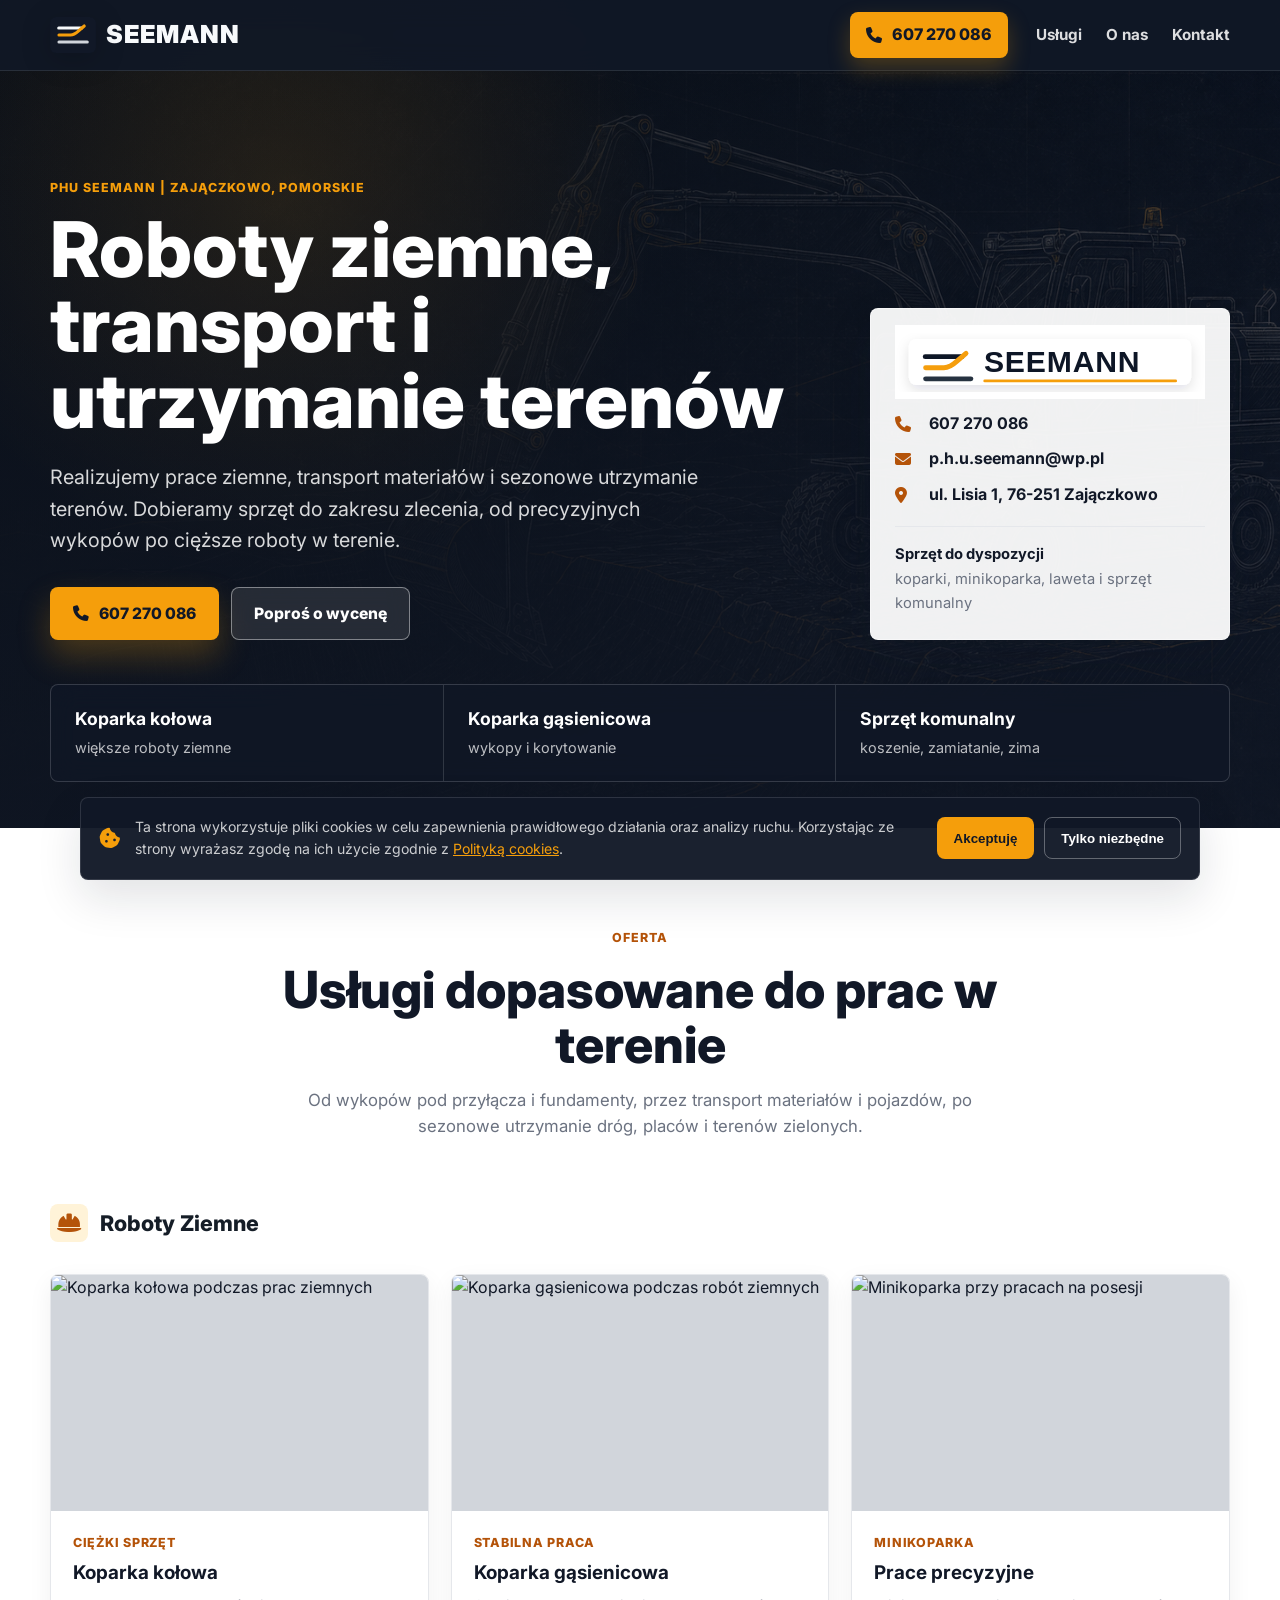
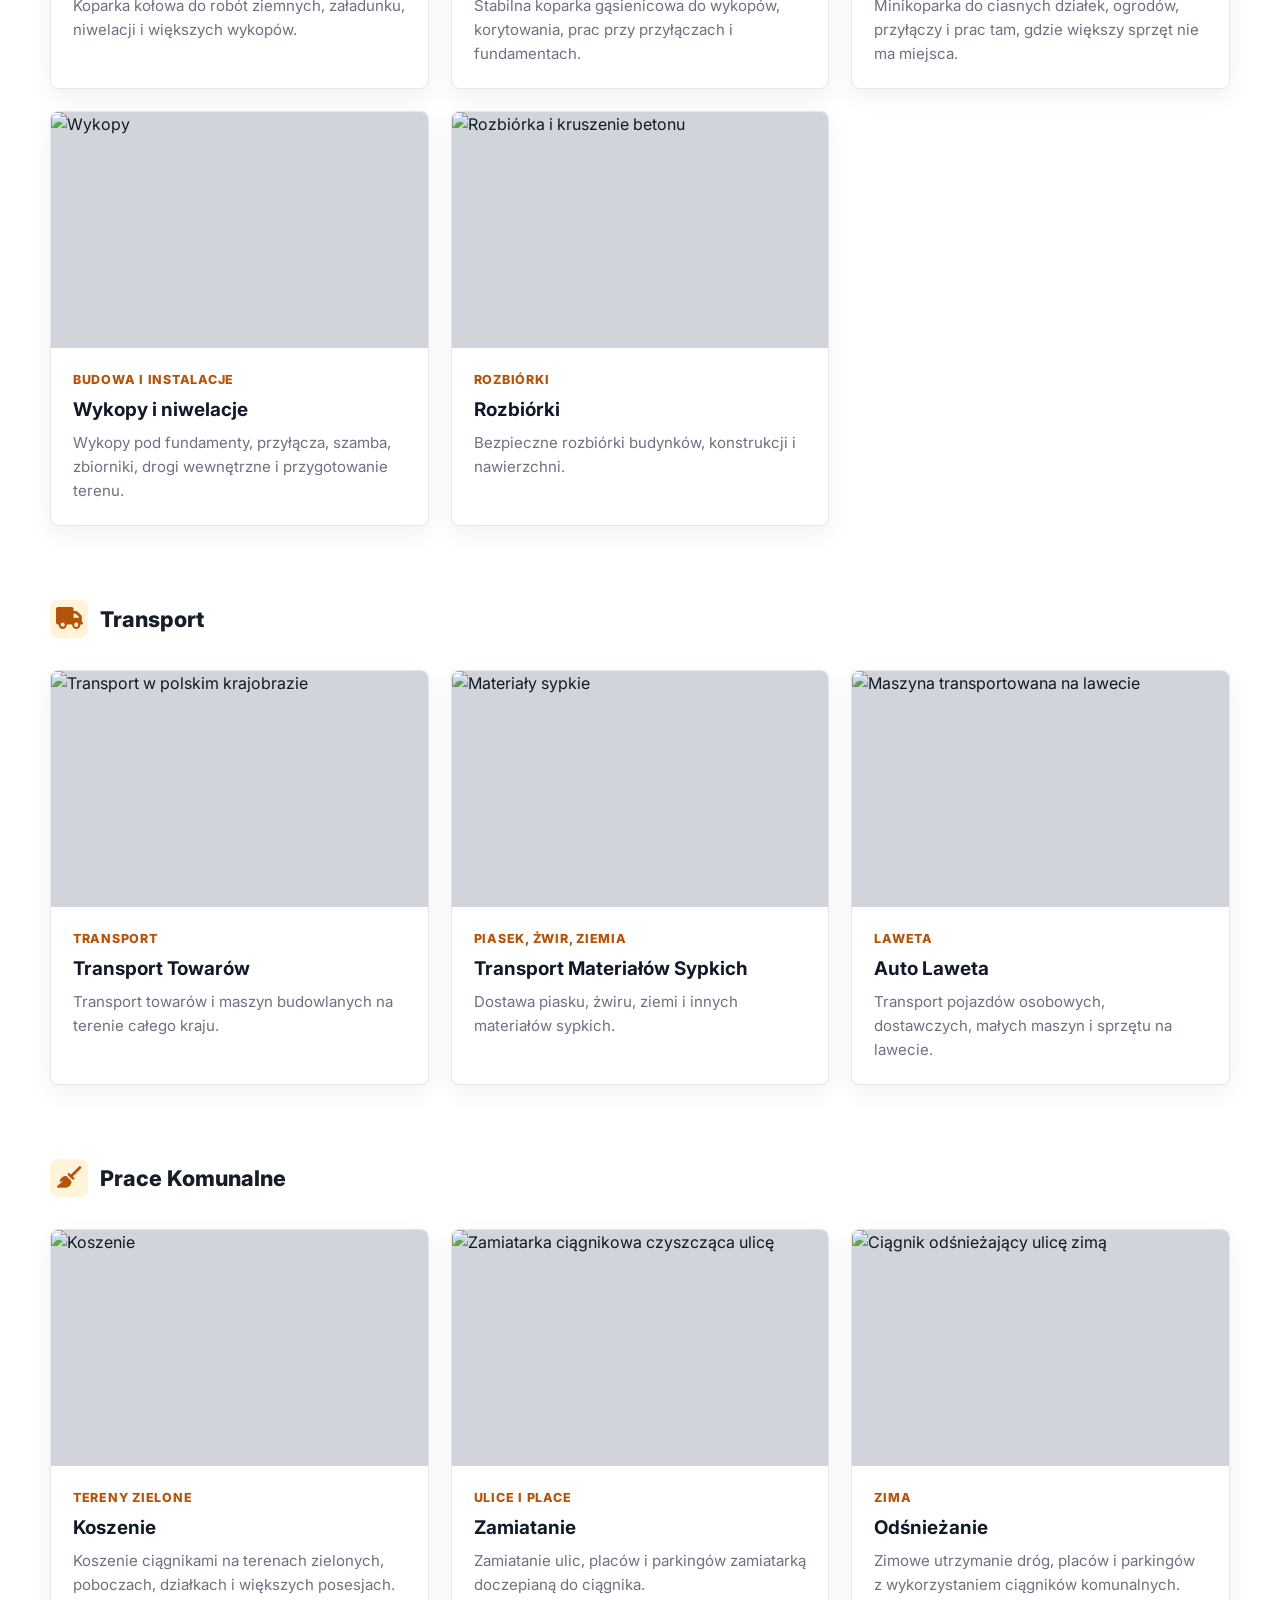
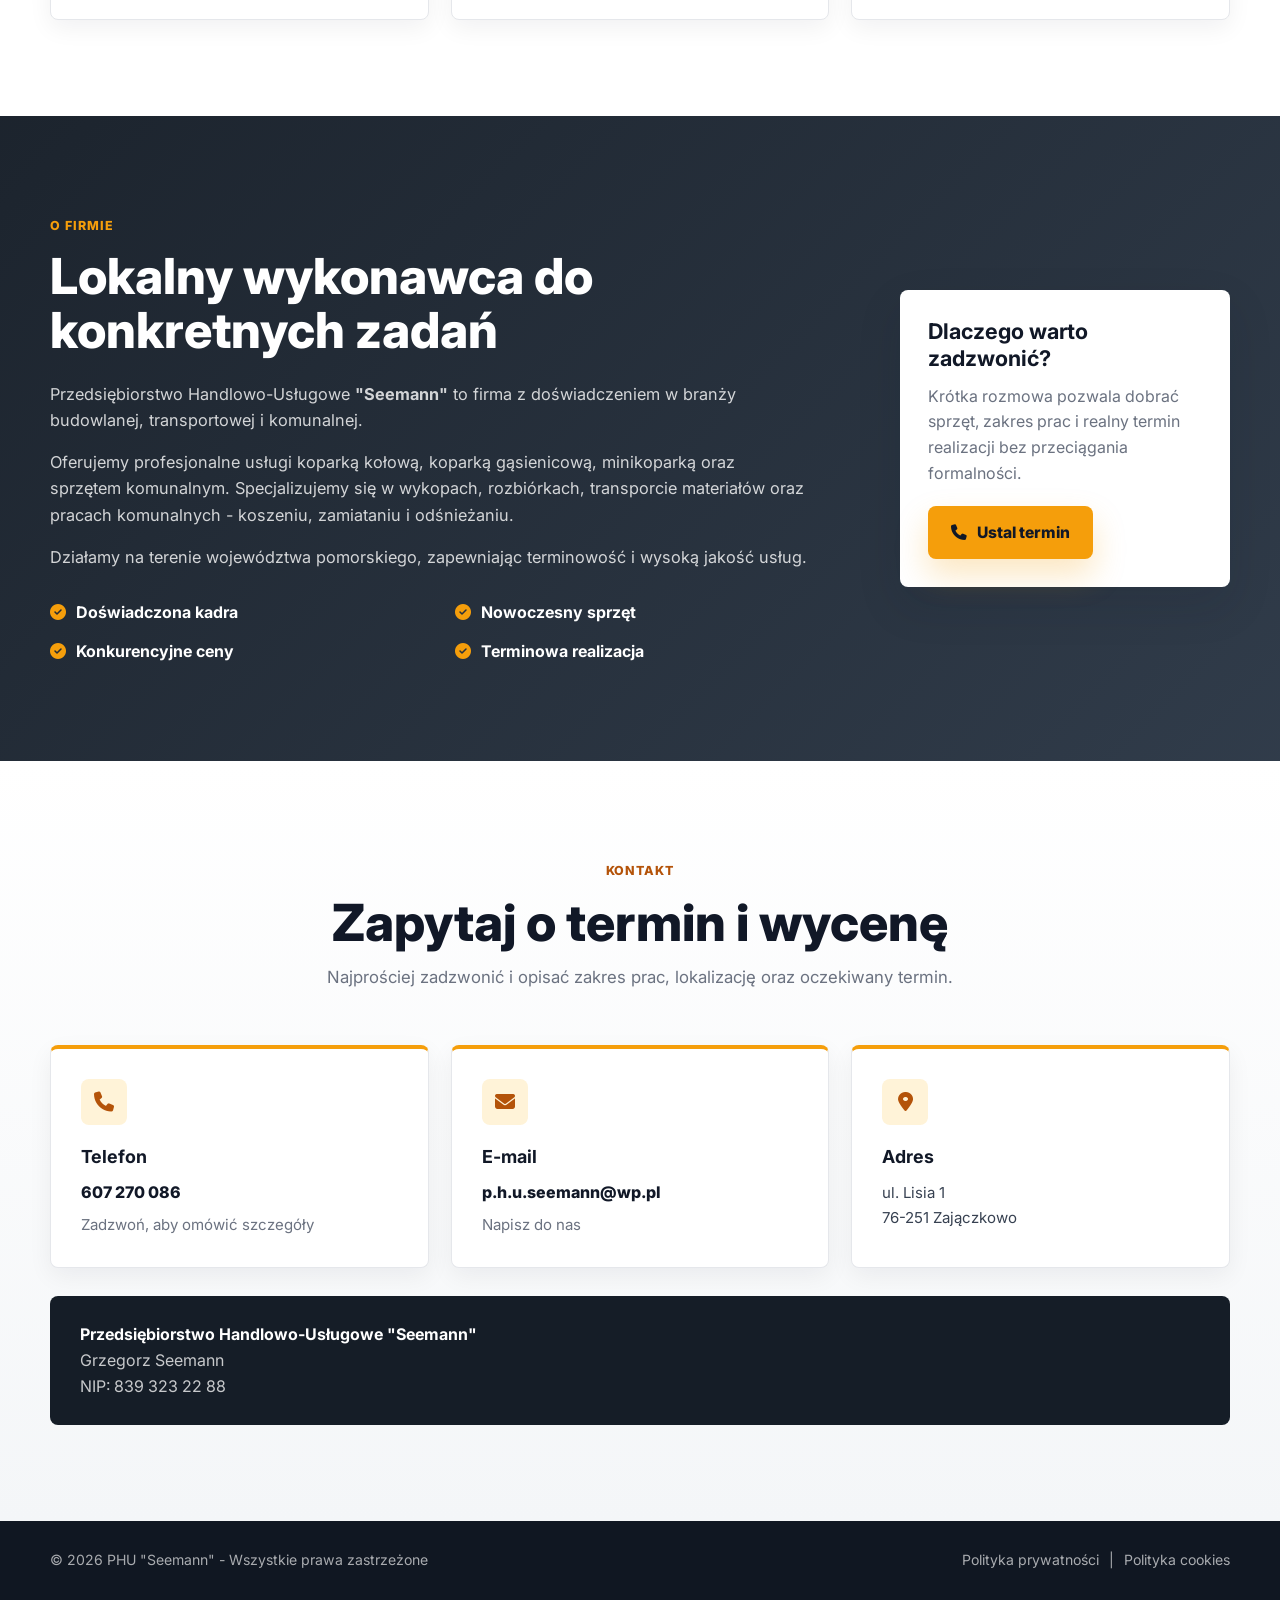
==== commit 9dcae27a: "Refresh service descriptions, replace mismatched stock photos with authentic European ones, update f" ====
--- a/index.html
+++ b/index.html
@@ -35,7 +35,8 @@
     <meta name="twitter:image" content="https://seemann.up.railway.app/logo.png">
     
     <!-- Favicon -->
-    <link rel="icon" type="image/png" href="logo.png">
+    <link rel="icon" type="image/svg+xml" href="logo-seemann-znak-wykop.svg">
+    <link rel="alternate icon" href="logo.png">
     <link rel="apple-touch-icon" href="logo.png">
     
     <!-- Structured Data - LocalBusiness -->
@@ -191,22 +192,22 @@
                     </div>
                     <div class="hero-panel-note">
                         <strong>Sprzęt do dyspozycji</strong>
-                        <span>VOLVO, Kubota, laweta i ciągniki komunalne</span>
+                        <span>koparki, minikoparka, laweta i sprzęt komunalny</span>
                     </div>
                 </aside>
             </div>
 
             <div class="hero-metrics" aria-label="Najważniejsze informacje">
                 <div>
-                    <strong>VOLVO</strong>
-                    <span>ciężka koparka kołowa</span>
+                    <strong>Koparka kołowa</strong>
+                    <span>większe roboty ziemne</span>
                 </div>
                 <div>
-                    <strong>Kubota 6 t</strong>
-                    <span>koparka gąsienicowa</span>
+                    <strong>Koparka gąsienicowa</strong>
+                    <span>wykopy i korytowanie</span>
                 </div>
                 <div>
-                    <strong>Ciągniki Kubota</strong>
+                    <strong>Sprzęt komunalny</strong>
                     <span>koszenie, zamiatanie, zima</span>
                 </div>
             </div>
@@ -226,29 +227,29 @@
                 <div class="services-grid">
                     <div class="service-card">
                         <div class="service-image">
-                            <img src="https://images.unsplash.com/photo-1761504537447-e39a3085d697?auto=format&fit=crop&q=80&w=900" alt="Koparka podczas robót ziemnych">
-                        </div>
-                        <div class="service-card-content">
-                            <span>VOLVO</span>
+                            <img src="https://images.pexels.com/photos/37512842/pexels-photo-37512842.jpeg?auto=compress&cs=tinysrgb&w=900" alt="Koparka kołowa podczas prac ziemnych">
+                        </div>
+                        <div class="service-card-content">
+                            <span>Ciężki sprzęt</span>
                             <h3>Koparka kołowa</h3>
-                            <p>Ciężka koparka kołowa VOLVO do robót ziemnych, załadunku, niwelacji i większych wykopów.</p>
-                        </div>
-                    </div>
-                    
-                    <div class="service-card">
-                        <div class="service-image">
-                            <img src="https://images.pexels.com/photos/14846286/pexels-photo-14846286.jpeg?auto=compress&cs=tinysrgb&w=900" alt="Koparka gąsienicowa Kubota">
-                        </div>
-                        <div class="service-card-content">
-                            <span>Kubota 6 t</span>
+                            <p>Koparka kołowa do robót ziemnych, załadunku, niwelacji i większych wykopów.</p>
+                        </div>
+                    </div>
+                    
+                    <div class="service-card">
+                        <div class="service-image">
+                            <img src="https://images.unsplash.com/photo-1761504537447-e39a3085d697?auto=format&fit=crop&q=80&w=900" alt="Koparka gąsienicowa podczas robót ziemnych">
+                        </div>
+                        <div class="service-card-content">
+                            <span>Stabilna praca</span>
                             <h3>Koparka gąsienicowa</h3>
-                            <p>Stabilna 6-tonowa koparka Kubota do wykopów, korytowania, prac przy przyłączach i fundamentach.</p>
-                        </div>
-                    </div>
-                    
-                    <div class="service-card">
-                        <div class="service-image">
-                            <img src="https://images.pexels.com/photos/5125782/pexels-photo-5125782.jpeg?auto=compress&cs=tinysrgb&w=600" alt="Ładowarka">
+                            <p>Stabilna koparka gąsienicowa do wykopów, korytowania, prac przy przyłączach i fundamentach.</p>
+                        </div>
+                    </div>
+                    
+                    <div class="service-card">
+                        <div class="service-image">
+                            <img src="https://images.pexels.com/photos/14846286/pexels-photo-14846286.jpeg?auto=compress&cs=tinysrgb&w=900" alt="Minikoparka przy pracach na posesji">
                         </div>
                         <div class="service-card-content">
                             <span>Minikoparka</span>
@@ -309,7 +310,7 @@
                     
                     <div class="service-card">
                         <div class="service-image">
-                            <img src="https://images.unsplash.com/photo-1719295260617-310c1b182295?auto=format&fit=crop&q=80&w=900" alt="Samochody transportowane na lawecie">
+                            <img src="https://images.pexels.com/photos/38095094/pexels-photo-38095094.jpeg?auto=compress&cs=tinysrgb&w=900" alt="Maszyna transportowana na lawecie">
                         </div>
                         <div class="service-card-content">
                             <span>Laweta</span>
@@ -331,29 +332,29 @@
                         <div class="service-card-content">
                             <span>Tereny zielone</span>
                             <h3>Koszenie</h3>
-                            <p>Koszenie ciągnikami Kubota na terenach zielonych, poboczach, działkach i większych posesjach.</p>
-                        </div>
-                    </div>
-                    
-                    <div class="service-card">
-                        <div class="service-image">
-                            <img src="https://images.pexels.com/photos/19515437/pexels-photo-19515437.jpeg?auto=compress&cs=tinysrgb&w=600" alt="Zamiatanie">
+                            <p>Koszenie ciągnikami na terenach zielonych, poboczach, działkach i większych posesjach.</p>
+                        </div>
+                    </div>
+                    
+                    <div class="service-card">
+                        <div class="service-image">
+                            <img src="https://images.pexels.com/photos/29340056/pexels-photo-29340056.jpeg?auto=compress&cs=tinysrgb&w=900" alt="Zamiatarka ciągnikowa czyszcząca ulicę">
                         </div>
                         <div class="service-card-content">
                             <span>Ulice i place</span>
                             <h3>Zamiatanie</h3>
-                            <p>Zamiatanie ulic, placów i parkingów z wykorzystaniem sprzętu komunalnego Kubota.</p>
-                        </div>
-                    </div>
-                    
-                    <div class="service-card">
-                        <div class="service-image">
-                            <img src="https://images.pexels.com/photos/27306433/pexels-photo-27306433.jpeg?auto=compress&cs=tinysrgb&w=600" alt="Odśnieżanie">
+                            <p>Zamiatanie ulic, placów i parkingów zamiatarką doczepianą do ciągnika.</p>
+                        </div>
+                    </div>
+                    
+                    <div class="service-card">
+                        <div class="service-image">
+                            <img src="https://images.pexels.com/photos/29210013/pexels-photo-29210013.jpeg?auto=compress&cs=tinysrgb&w=900" alt="Ciągnik odśnieżający ulicę zimą">
                         </div>
                         <div class="service-card-content">
                             <span>Zima</span>
                             <h3>Odśnieżanie</h3>
-                            <p>Zimowe utrzymanie dróg, placów i parkingów z wykorzystaniem ciągników Kubota.</p>
+                            <p>Zimowe utrzymanie dróg, placów i parkingów z wykorzystaniem ciągników komunalnych.</p>
                         </div>
                     </div>
                 </div>
@@ -369,7 +370,7 @@
                     <span class="section-kicker light">O firmie</span>
                     <h2>Lokalny wykonawca do konkretnych zadań</h2>
                     <p>Przedsiębiorstwo Handlowo-Usługowe <strong>"Seemann"</strong> to firma z doświadczeniem w branży budowlanej, transportowej i komunalnej.</p>
-                    <p>Oferujemy profesjonalne usługi ciężką koparką kołową VOLVO, koparką gąsienicową Kubota 6 t, minikoparką oraz ciągnikami Kubota. Specjalizujemy się w wykopach, rozbiórkach, transporcie materiałów oraz pracach komunalnych - koszeniu, zamiataniu i odśnieżaniu.</p>
+                    <p>Oferujemy profesjonalne usługi koparką kołową, koparką gąsienicową, minikoparką oraz sprzętem komunalnym. Specjalizujemy się w wykopach, rozbiórkach, transporcie materiałów oraz pracach komunalnych - koszeniu, zamiataniu i odśnieżaniu.</p>
                     <p>Działamy na terenie województwa pomorskiego, zapewniając terminowość i wysoką jakość usług.</p>
                     
                     <div class="about-features">
